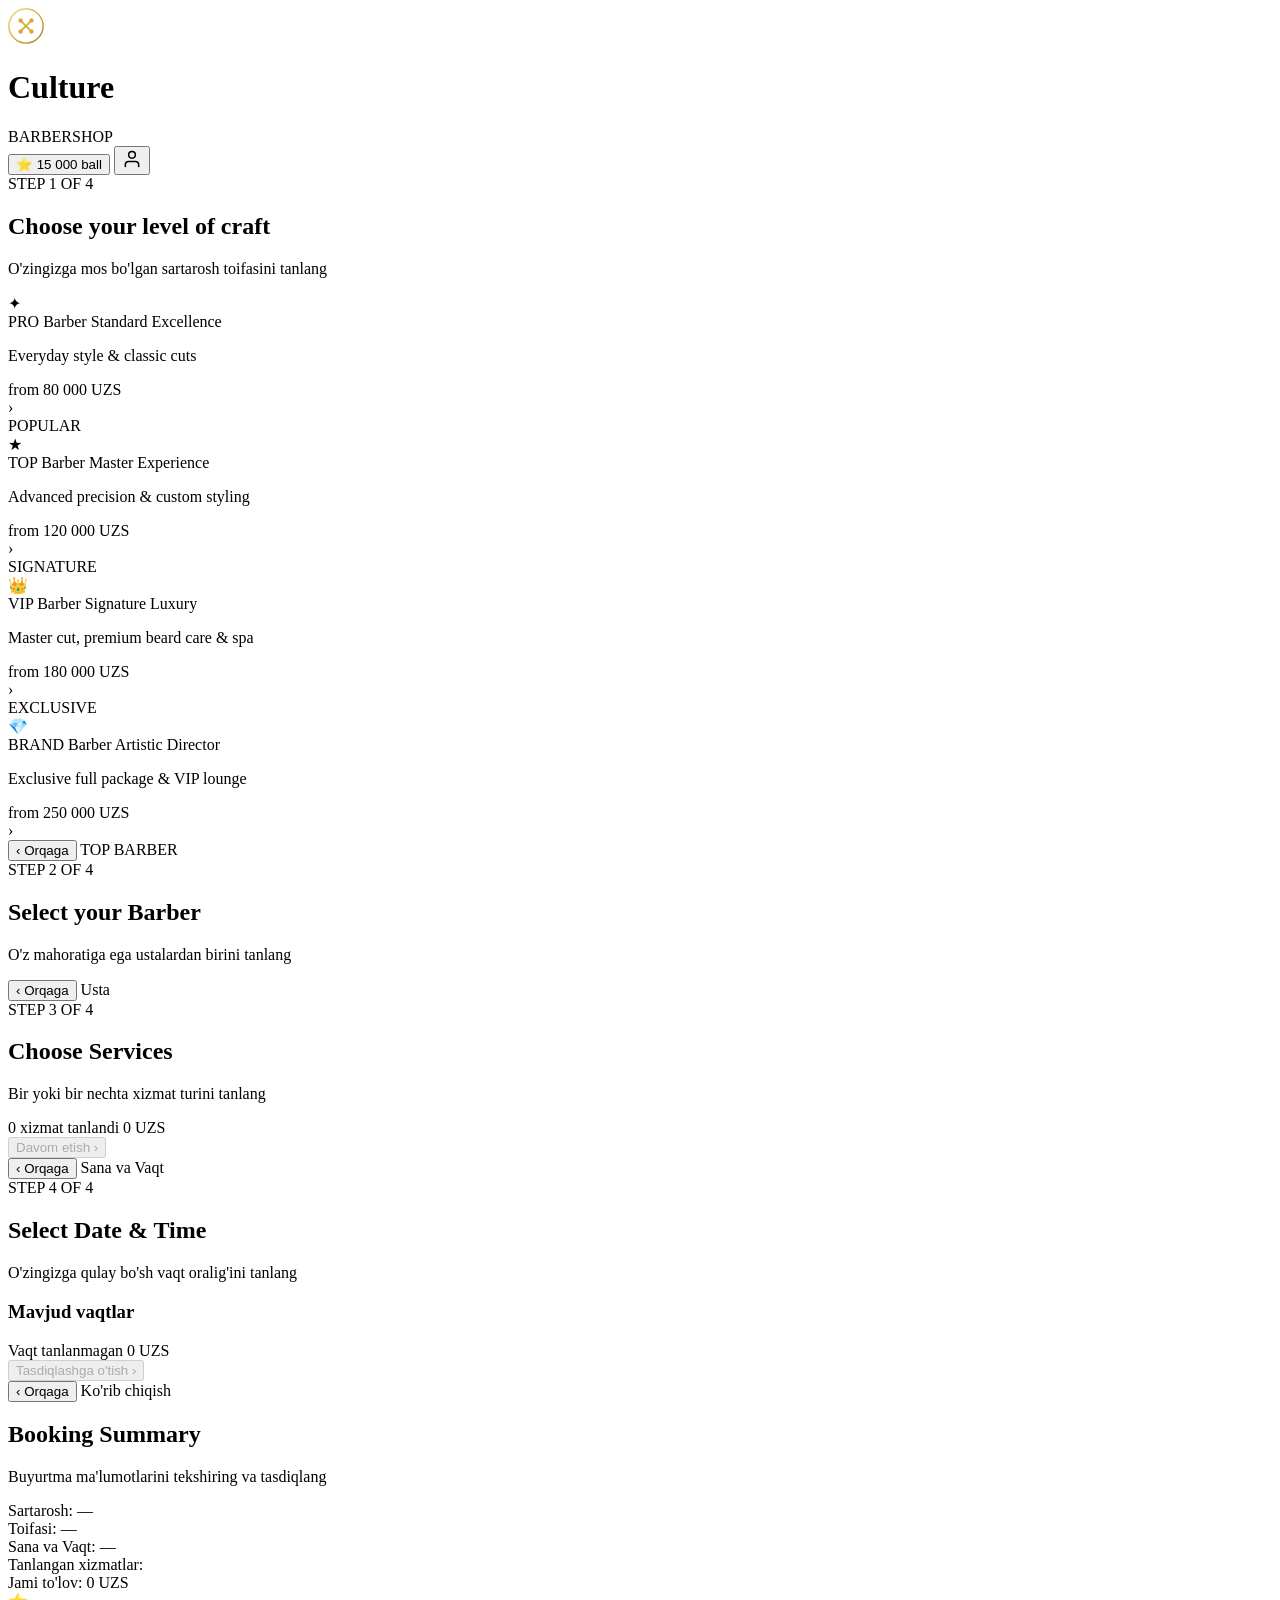
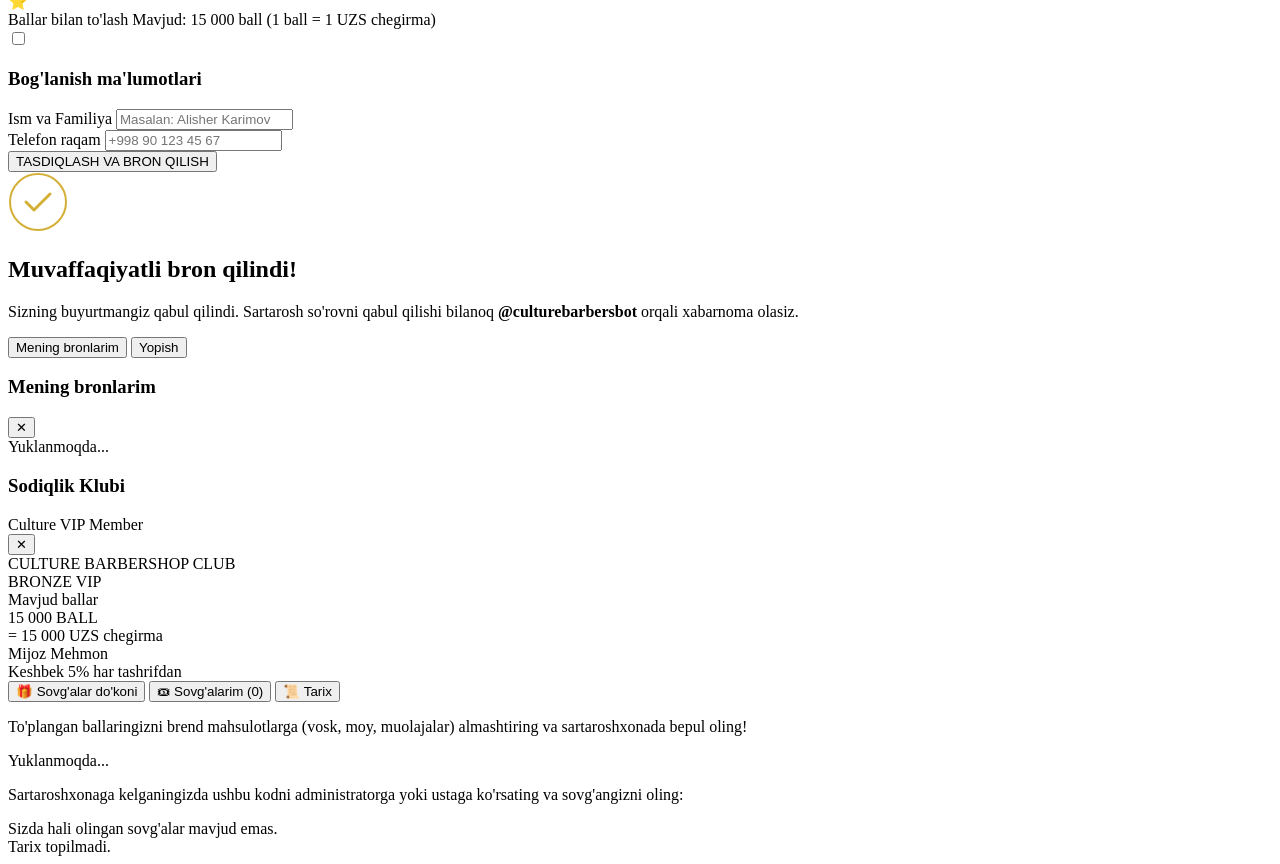
==== web/index.html @ 56d20198 "Add Loyalty Program (Culture VIP Club): points on visits, gift shop (wax, oil, spa), and points disc" ====
<!DOCTYPE html>
<html lang="uz">
<head>
  <meta charset="UTF-8">
  <meta name="viewport" content="width=device-width, initial-scale=1.0, maximum-scale=1.0, user-scalable=no">
  <title>Culture Barbershop | Luxury Booking</title>
  
  <!-- Telegram Web App SDK -->
  <script src="https://telegram.org/js/telegram-web-app.js"></script>

  <!-- Google Fonts: Playfair Display (Luxury Serif) & Plus Jakarta Sans (Modern UI) -->
  <link rel="preconnect" href="https://fonts.googleapis.com">
  <link rel="preconnect" href="https://fonts.gstatic.com" crossorigin>
  <link href="https://fonts.googleapis.com/css2?family=Playfair+Display:ital,wght@0,500;0,600;0,700;1,600&family=Plus+Jakarta+Sans:wght@400;500;600;700&display=swap" rel="stylesheet">
  
  <!-- Custom Stylesheet -->
  <link rel="stylesheet" href="/static/css/style.css">
</head>
<body>
  <div id="app" class="app-container">
    
    <!-- TOP BRAND HEADER -->
    <header class="app-header">
      <div class="brand-container" id="brandHomeBtn">
        <div class="brand-logo">
          <!-- Barber Emblem Icon -->
          <svg viewBox="0 0 40 40" width="36" height="36" fill="none" xmlns="http://www.w3.org/2000/svg">
            <circle cx="20" cy="20" r="19" stroke="url(#goldGradient)" stroke-width="1.5"/>
            <path d="M14 26L26 14M14 14L26 26" stroke="#D4AF37" stroke-width="2" stroke-linecap="round"/>
            <circle cx="14" cy="14" r="2.5" fill="#D4AF37"/>
            <circle cx="26" cy="14" r="2.5" fill="#D4AF37"/>
            <circle cx="14" cy="26" r="2.5" fill="#D4AF37"/>
            <circle cx="26" cy="26" r="2.5" fill="#D4AF37"/>
            <defs>
              <linearGradient id="goldGradient" x1="0" y1="0" x2="40" y2="40" gradientUnits="userSpaceOnUse">
                <stop stop-color="#F3D279"/>
                <stop offset="0.5" stop-color="#D4AF37"/>
                <stop offset="1" stop-color="#9C7721"/>
              </linearGradient>
            </defs>
          </svg>
        </div>
        <div class="brand-text">
          <h1 class="brand-name">Culture</h1>
          <span class="brand-tagline">BARBERSHOP</span>
        </div>
      </div>

      <!-- Header Actions: Loyalty points & Profile -->
      <div class="header-actions">
        <button class="loyalty-pill-btn" id="openLoyaltyBtn" title="Sodiqlik klubi & Sovg'alar">
          <span class="loyalty-pill-icon">⭐</span>
          <span class="loyalty-pill-points" id="headerPointsVal">15 000</span>
          <span class="loyalty-pill-unit">ball</span>
        </button>
        <button class="profile-btn" id="openBookingsBtn" title="Mening bronlarim">
          <svg viewBox="0 0 24 24" width="20" height="20" fill="none" stroke="currentColor" stroke-width="1.8" stroke-linecap="round" stroke-linejoin="round">
            <path d="M20 21v-2a4 4 0 0 0-4-4H8a4 4 0 0 0-4 4v2"></path>
            <circle cx="12" cy="7" r="4"></circle>
          </svg>
          <span class="badge-dot" id="bookingsDot" style="display: none;"></span>
        </button>
      </div>
    </header>

    <!-- MAIN CONTENT VIEW -->
    <main class="app-main">
      
      <!-- ================= STEP 1: CHOOSE YOUR LEVEL OF CRAFT ================= -->
      <section id="stepCategories" class="view-step active">
        <div class="step-header">
          <span class="step-eyebrow">STEP 1 OF 4</span>
          <h2 class="step-title">Choose your level of craft</h2>
          <p class="step-desc">O'zingizga mos bo'lgan sartarosh toifasini tanlang</p>
        </div>

        <div class="tier-list" id="tierListContainer">
          <!-- Dynamically populated or fallback rendered -->
          <div class="tier-card" data-category="PRO">
            <div class="tier-icon"><span>✦</span></div>
            <div class="tier-info">
              <div class="tier-top">
                <span class="tier-name">PRO Barber</span>
                <span class="tier-subtag">Standard Excellence</span>
              </div>
              <p class="tier-desc">Everyday style & classic cuts</p>
              <div class="tier-bottom">
                <span class="tier-price">from 80 000 UZS</span>
              </div>
            </div>
            <div class="tier-arrow">›</div>
          </div>

          <div class="tier-card popular-card" data-category="TOP">
            <div class="tier-badge">POPULAR</div>
            <div class="tier-icon"><span>★</span></div>
            <div class="tier-info">
              <div class="tier-top">
                <span class="tier-name">TOP Barber</span>
                <span class="tier-subtag">Master Experience</span>
              </div>
              <p class="tier-desc">Advanced precision & custom styling</p>
              <div class="tier-bottom">
                <span class="tier-price">from 120 000 UZS</span>
              </div>
            </div>
            <div class="tier-arrow">›</div>
          </div>

          <div class="tier-card" data-category="VIP">
            <div class="tier-badge signature-badge">SIGNATURE</div>
            <div class="tier-icon"><span>👑</span></div>
            <div class="tier-info">
              <div class="tier-top">
                <span class="tier-name">VIP Barber</span>
                <span class="tier-subtag">Signature Luxury</span>
              </div>
              <p class="tier-desc">Master cut, premium beard care & spa</p>
              <div class="tier-bottom">
                <span class="tier-price">from 180 000 UZS</span>
              </div>
            </div>
            <div class="tier-arrow">›</div>
          </div>

          <div class="tier-card" data-category="BRAND">
            <div class="tier-badge exclusive-badge">EXCLUSIVE</div>
            <div class="tier-icon"><span>💎</span></div>
            <div class="tier-info">
              <div class="tier-top">
                <span class="tier-name">BRAND Barber</span>
                <span class="tier-subtag">Artistic Director</span>
              </div>
              <p class="tier-desc">Exclusive full package & VIP lounge</p>
              <div class="tier-bottom">
                <span class="tier-price">from 250 000 UZS</span>
              </div>
            </div>
            <div class="tier-arrow">›</div>
          </div>
        </div>
      </section>

      <!-- ================= STEP 2: SELECT BARBER ================= -->
      <section id="stepBarbers" class="view-step">
        <div class="step-nav">
          <button class="back-link-btn" onclick="app.goToStep('stepCategories')">‹ Orqaga</button>
          <span class="step-pill" id="selectedTierPill">TOP BARBER</span>
        </div>
        <div class="step-header">
          <span class="step-eyebrow">STEP 2 OF 4</span>
          <h2 class="step-title">Select your Barber</h2>
          <p class="step-desc">O'z mahoratiga ega ustalardan birini tanlang</p>
        </div>

        <div class="barbers-grid" id="barbersListContainer">
          <!-- Dynamically populated via API -->
        </div>
      </section>

      <!-- ================= STEP 3: SELECT SERVICES ================= -->
      <section id="stepServices" class="view-step">
        <div class="step-nav">
          <button class="back-link-btn" onclick="app.goToStep('stepBarbers')">‹ Orqaga</button>
          <span class="step-pill" id="selectedBarberPill">Usta</span>
        </div>
        <div class="step-header">
          <span class="step-eyebrow">STEP 3 OF 4</span>
          <h2 class="step-title">Choose Services</h2>
          <p class="step-desc">Bir yoki bir nechta xizmat turini tanlang</p>
        </div>

        <div class="services-list" id="servicesListContainer">
          <!-- Dynamically populated via API -->
        </div>

        <!-- Sticky Footer for Step 3 -->
        <div class="sticky-action-bar">
          <div class="bar-summary">
            <span class="bar-count" id="servicesSelectedCount">0 xizmat tanlandi</span>
            <span class="bar-total" id="servicesSelectedTotal">0 UZS</span>
          </div>
          <button class="gold-cta-btn" id="toDateTimeBtn" disabled>Davom etish ›</button>
        </div>
      </section>

      <!-- ================= STEP 4: SELECT DATE & TIME ================= -->
      <section id="stepDateTime" class="view-step">
        <div class="step-nav">
          <button class="back-link-btn" onclick="app.goToStep('stepServices')">‹ Orqaga</button>
          <span class="step-pill">Sana va Vaqt</span>
        </div>
        <div class="step-header">
          <span class="step-eyebrow">STEP 4 OF 4</span>
          <h2 class="step-title">Select Date & Time</h2>
          <p class="step-desc">O'zingizga qulay bo'sh vaqt oralig'ini tanlang</p>
        </div>

        <!-- Date Carousel -->
        <div class="date-carousel-wrapper">
          <div class="date-carousel" id="dateCarousel">
            <!-- Dynamically populated 7-10 days -->
          </div>
        </div>

        <!-- Time Slots Grid -->
        <div class="slots-container">
          <h3 class="section-subtitle">Mavjud vaqtlar</h3>
          <div class="slots-grid" id="slotsGrid">
            <!-- Dynamically populated -->
          </div>
        </div>

        <!-- Sticky Footer for Step 4 -->
        <div class="sticky-action-bar">
          <div class="bar-summary">
            <span class="bar-count" id="dateTimeSelectedInfo">Vaqt tanlanmagan</span>
            <span class="bar-total" id="dateTimeTotal">0 UZS</span>
          </div>
          <button class="gold-cta-btn" id="toConfirmBtn" disabled>Tasdiqlashga o'tish ›</button>
        </div>
      </section>

      <!-- ================= STEP 5: REVIEW & CONTACT CONFIRMATION ================= -->
      <section id="stepConfirm" class="view-step">
        <div class="step-nav">
          <button class="back-link-btn" onclick="app.goToStep('stepDateTime')">‹ Orqaga</button>
          <span class="step-pill">Ko'rib chiqish</span>
        </div>
        <div class="step-header">
          <h2 class="step-title">Booking Summary</h2>
          <p class="step-desc">Buyurtma ma'lumotlarini tekshiring va tasdiqlang</p>
        </div>

        <!-- Summary Card -->
        <div class="summary-card">
          <div class="summary-row">
            <span class="summary-label">Sartarosh:</span>
            <span class="summary-value highlight-gold" id="sumBarberName">—</span>
          </div>
          <div class="summary-row">
            <span class="summary-label">Toifasi:</span>
            <span class="summary-value" id="sumBarberCategory">—</span>
          </div>
          <div class="summary-row">
            <span class="summary-label">Sana va Vaqt:</span>
            <span class="summary-value highlight-white" id="sumDateTime">—</span>
          </div>
          <div class="summary-divider"></div>
          <div class="summary-row">
            <span class="summary-label">Tanlangan xizmatlar:</span>
            <div class="summary-services-list" id="sumServicesList"></div>
          </div>
          <div class="summary-row discount-row" id="sumDiscountRow" style="display: none;">
            <span class="summary-label">⭐ Ballar chegirmasi:</span>
            <span class="summary-value discount-value" id="sumDiscountVal">-0 UZS</span>
          </div>
          <div class="summary-divider"></div>
          <div class="summary-row total-row">
            <span class="summary-label">Jami to'lov:</span>
            <span class="summary-total-price" id="sumTotalPrice">0 UZS</span>
          </div>
        </div>

        <!-- Loyalty Points Discount Toggle -->
        <div class="loyalty-discount-card" id="pointsDiscountBox">
          <div class="ld-card-left">
            <div class="ld-icon-wrap">⭐</div>
            <div class="ld-card-info">
              <span class="ld-title">Ballar bilan to'lash</span>
              <span class="ld-desc" id="pointsDiscountDesc">Mavjud: 15 000 ball (1 ball = 1 UZS chegirma)</span>
            </div>
          </div>
          <label class="gold-switch">
            <input type="checkbox" id="usePointsToggle">
            <span class="gold-slider"></span>
          </label>
        </div>

        <!-- Contact Inputs -->
        <div class="contact-box">
          <h3 class="section-subtitle">Bog'lanish ma'lumotlari</h3>
          <div class="input-group">
            <label for="clientNameInput">Ism va Familiya</label>
            <input type="text" id="clientNameInput" placeholder="Masalan: Alisher Karimov" required>
          </div>
          <div class="input-group">
            <label for="clientPhoneInput">Telefon raqam</label>
            <input type="tel" id="clientPhoneInput" placeholder="+998 90 123 45 67" required>
          </div>
        </div>

        <button class="gold-cta-btn large-cta" id="confirmBookingBtn">
          <span>TASDIQLASH VA BRON QILISH</span>
        </button>
      </section>

      <!-- ================= STEP 6: SUCCESS SCREEN ================= -->
      <section id="stepSuccess" class="view-step">
        <div class="success-card">
          <div class="success-icon-wrap">
            <svg viewBox="0 0 60 60" width="60" height="60" fill="none">
              <circle cx="30" cy="30" r="28" stroke="#D4AF37" stroke-width="2"/>
              <path d="M18 30L26 38L42 22" stroke="#D4AF37" stroke-width="3" stroke-linecap="round" stroke-linejoin="round"/>
            </svg>
          </div>
          <h2 class="success-title">Muvaffaqiyatli bron qilindi!</h2>
          <p class="success-desc">
            Sizning buyurtmangiz qabul qilindi. Sartarosh so'rovni qabul qilishi bilanoq <b>@culturebarbersbot</b> orqali xabarnoma olasiz.
          </p>

          <div class="booking-receipt" id="successReceipt">
            <!-- Details rendered here -->
          </div>

          <div class="success-actions">
            <button class="gold-cta-btn" id="successMyBookingsBtn">Mening bronlarim</button>
            <button class="ghost-btn" id="successCloseBtn">Yopish</button>
          </div>
        </div>
      </section>

    </main>

    <!-- ================= MY BOOKINGS MODAL / DRAWER ================= -->
    <div class="drawer-backdrop" id="bookingsDrawer">
      <div class="drawer-panel">
        <div class="drawer-header">
          <h3 class="drawer-title">Mening bronlarim</h3>
          <button class="drawer-close-btn" id="closeBookingsBtn">✕</button>
        </div>
        <div class="drawer-body" id="myBookingsList">
          <div class="drawer-empty">Yuklanmoqda...</div>
        </div>
      </div>
    </div>

    <!-- ================= LOYALTY CLUB MODAL / DRAWER ================= -->
    <div class="drawer-backdrop" id="loyaltyDrawer">
      <div class="drawer-panel loyalty-panel">
        <div class="drawer-header">
          <div class="drawer-title-wrap">
            <h3 class="drawer-title">Sodiqlik Klubi</h3>
            <span class="drawer-tagline">Culture VIP Member</span>
          </div>
          <button class="drawer-close-btn" id="closeLoyaltyBtn">✕</button>
        </div>

        <div class="loyalty-body">
          <!-- Luxury VIP Metal Card -->
          <div class="vip-metal-card" id="vipMetalCard">
            <div class="vip-card-glow"></div>
            <div class="vip-card-header">
              <div class="vip-card-brand">
                <span class="vip-brand-title">CULTURE</span>
                <span class="vip-brand-sub">BARBERSHOP CLUB</span>
              </div>
              <div class="vip-tier-badge" id="vipTierBadge">BRONZE VIP</div>
            </div>
            <div class="vip-card-middle">
              <span class="vip-balance-label">Mavjud ballar</span>
              <div class="vip-balance-val">
                <span class="vip-balance-num" id="vipBalanceNum">15 000</span>
                <span class="vip-balance-unit">BALL</span>
              </div>
              <span class="vip-balance-eq" id="vipBalanceEq">= 15 000 UZS chegirma</span>
            </div>
            <div class="vip-card-footer">
              <div class="vip-holder-info">
                <span class="vip-holder-label">Mijoz</span>
                <span class="vip-holder-name" id="vipHolderName">Mehmon</span>
              </div>
              <div class="vip-perk-info">
                <span class="vip-perk-label">Keshbek</span>
                <span class="vip-perk-val" id="vipCashbackRate">5% har tashrifdan</span>
              </div>
            </div>
          </div>

          <!-- Loyalty Tabs -->
          <div class="loyalty-tabs">
            <button class="loyalty-tab active" data-tab="shop" id="tabBtnShop">🎁 Sovg'alar do'koni</button>
            <button class="loyalty-tab" data-tab="my-gifts" id="tabBtnMyGifts">🎟 Sovg'alarim (<span id="myGiftsCount">0</span>)</button>
            <button class="loyalty-tab" data-tab="history" id="tabBtnHistory">📜 Tarix</button>
          </div>

          <!-- Tab 1: Shop -->
          <div class="loyalty-tab-content active" id="tabContentShop">
            <p class="tab-helper-text">To'plangan ballaringizni brend mahsulotlarga (vosk, moy, muolajalar) almashtiring va sartaroshxonada bepul oling!</p>
            <div class="rewards-grid" id="loyaltyRewardsList">
              <div class="drawer-empty">Yuklanmoqda...</div>
            </div>
          </div>

          <!-- Tab 2: My Gifts (Promokodlar) -->
          <div class="loyalty-tab-content" id="tabContentMyGifts">
            <p class="tab-helper-text">Sartaroshxonaga kelganingizda ushbu kodni administratorga yoki ustaga ko'rsating va sovg'angizni oling:</p>
            <div class="my-gifts-list" id="loyaltyMyGiftsList">
              <div class="drawer-empty">Sizda hali olingan sovg'alar mavjud emas.</div>
            </div>
          </div>

          <!-- Tab 3: History -->
          <div class="loyalty-tab-content" id="tabContentHistory">
            <div class="history-list" id="loyaltyHistoryList">
              <div class="drawer-empty">Tarix topilmadi.</div>
            </div>
          </div>
        </div>
      </div>
    </div>

    <!-- Notification Toast -->
    <div class="toast-message" id="toastMessage"></div>

  </div>

  <!-- Custom Application Script -->
  <script src="/static/js/app.js"></script>
</body>
</html>
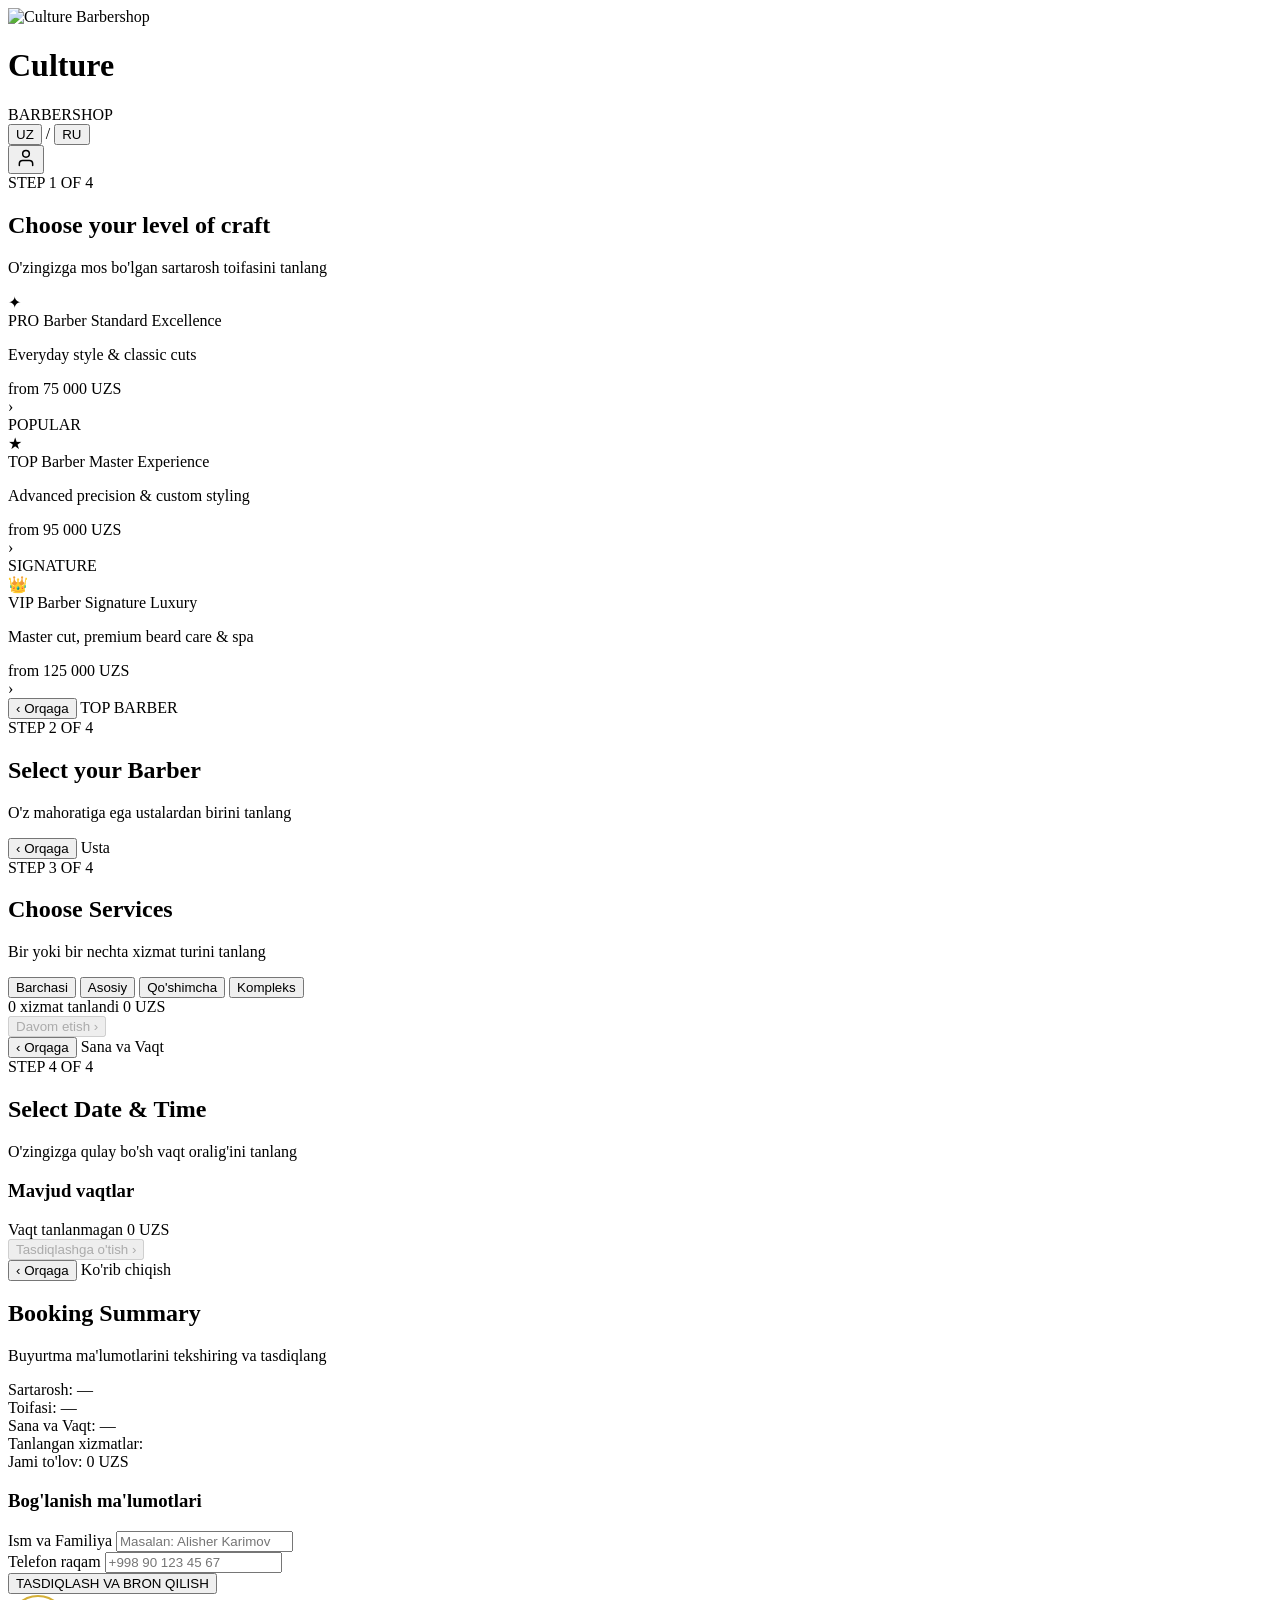
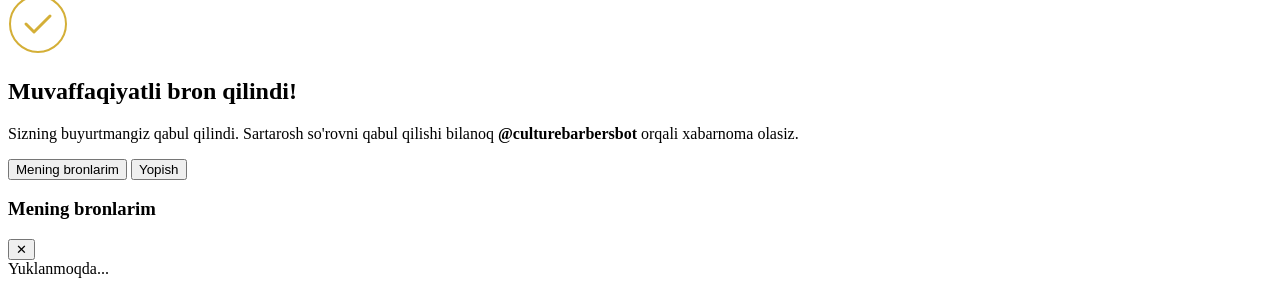
==== commit ad1b8edd: "Remove loyalty/points, add UZ/RU language switch, update 18 services with exact prices, remove BRAND" ====
--- a/web/index.html
+++ b/web/index.html
@@ -11,7 +11,7 @@
   <!-- Google Fonts: Playfair Display (Luxury Serif) & Plus Jakarta Sans (Modern UI) -->
   <link rel="preconnect" href="https://fonts.googleapis.com">
   <link rel="preconnect" href="https://fonts.gstatic.com" crossorigin>
-  <link href="https://fonts.googleapis.com/css2?family=Playfair+Display:ital,wght@0,500;0,600;0,700;1,600&family=Plus+Jakarta+Sans:wght@400;500;600;700&display=swap" rel="stylesheet">
+  <link href="https://fonts.googleapis.com/css2?family=Playfair+Display:ital,wght@0,500;0,600;0,700;1,600&family=Plus+Jakarta+Sans:wght@400;500;600;700;800&display=swap" rel="stylesheet">
   
   <!-- Custom Stylesheet -->
   <link rel="stylesheet" href="/static/css/style.css">
@@ -23,22 +23,8 @@
     <header class="app-header">
       <div class="brand-container" id="brandHomeBtn">
         <div class="brand-logo">
-          <!-- Barber Emblem Icon -->
-          <svg viewBox="0 0 40 40" width="36" height="36" fill="none" xmlns="http://www.w3.org/2000/svg">
-            <circle cx="20" cy="20" r="19" stroke="url(#goldGradient)" stroke-width="1.5"/>
-            <path d="M14 26L26 14M14 14L26 26" stroke="#D4AF37" stroke-width="2" stroke-linecap="round"/>
-            <circle cx="14" cy="14" r="2.5" fill="#D4AF37"/>
-            <circle cx="26" cy="14" r="2.5" fill="#D4AF37"/>
-            <circle cx="14" cy="26" r="2.5" fill="#D4AF37"/>
-            <circle cx="26" cy="26" r="2.5" fill="#D4AF37"/>
-            <defs>
-              <linearGradient id="goldGradient" x1="0" y1="0" x2="40" y2="40" gradientUnits="userSpaceOnUse">
-                <stop stop-color="#F3D279"/>
-                <stop offset="0.5" stop-color="#D4AF37"/>
-                <stop offset="1" stop-color="#9C7721"/>
-              </linearGradient>
-            </defs>
-          </svg>
+          <!-- Official Culture Barbershop Monogram Logo -->
+          <img src="/static/images/logo.jpg" alt="Culture Barbershop" class="brand-logo-img">
         </div>
         <div class="brand-text">
           <h1 class="brand-name">Culture</h1>
@@ -46,13 +32,15 @@
         </div>
       </div>
 
-      <!-- Header Actions: Loyalty points & Profile -->
       <div class="header-actions">
-        <button class="loyalty-pill-btn" id="openLoyaltyBtn" title="Sodiqlik klubi & Sovg'alar">
-          <span class="loyalty-pill-icon">⭐</span>
-          <span class="loyalty-pill-points" id="headerPointsVal">15 000</span>
-          <span class="loyalty-pill-unit">ball</span>
-        </button>
+        <!-- Language Switcher: UZ / RU -->
+        <div class="lang-switch-wrap">
+          <button class="lang-btn active" data-lang="uz" id="langBtnUz">UZ</button>
+          <span class="lang-divider">/</span>
+          <button class="lang-btn" data-lang="ru" id="langBtnRu">RU</button>
+        </div>
+
+        <!-- Profile / My Bookings Icon -->
         <button class="profile-btn" id="openBookingsBtn" title="Mening bronlarim">
           <svg viewBox="0 0 24 24" width="20" height="20" fill="none" stroke="currentColor" stroke-width="1.8" stroke-linecap="round" stroke-linejoin="round">
             <path d="M20 21v-2a4 4 0 0 0-4-4H8a4 4 0 0 0-4 4v2"></path>
@@ -69,71 +57,57 @@
       <!-- ================= STEP 1: CHOOSE YOUR LEVEL OF CRAFT ================= -->
       <section id="stepCategories" class="view-step active">
         <div class="step-header">
-          <span class="step-eyebrow">STEP 1 OF 4</span>
-          <h2 class="step-title">Choose your level of craft</h2>
-          <p class="step-desc">O'zingizga mos bo'lgan sartarosh toifasini tanlang</p>
+          <span class="step-eyebrow" data-i18n="step1_eyebrow">STEP 1 OF 4</span>
+          <h2 class="step-title" data-i18n="step1_title">Choose your level of craft</h2>
+          <p class="step-desc" data-i18n="step1_desc">O'zingizga mos bo'lgan sartarosh toifasini tanlang</p>
         </div>
 
         <div class="tier-list" id="tierListContainer">
-          <!-- Dynamically populated or fallback rendered -->
+          <!-- PRO Barber Card -->
           <div class="tier-card" data-category="PRO">
             <div class="tier-icon"><span>✦</span></div>
             <div class="tier-info">
               <div class="tier-top">
                 <span class="tier-name">PRO Barber</span>
-                <span class="tier-subtag">Standard Excellence</span>
-              </div>
-              <p class="tier-desc">Everyday style & classic cuts</p>
+                <span class="tier-subtag" data-i18n="tier_pro_sub">Standard Excellence</span>
+              </div>
+              <p class="tier-desc" data-i18n="tier_pro_desc">Everyday style & classic cuts</p>
               <div class="tier-bottom">
-                <span class="tier-price">from 80 000 UZS</span>
+                <span class="tier-price" data-i18n="tier_pro_price">from 75 000 UZS</span>
               </div>
             </div>
             <div class="tier-arrow">›</div>
           </div>
 
+          <!-- TOP Barber Card (POPULAR) -->
           <div class="tier-card popular-card" data-category="TOP">
-            <div class="tier-badge">POPULAR</div>
+            <div class="tier-badge" data-i18n="badge_popular">POPULAR</div>
             <div class="tier-icon"><span>★</span></div>
             <div class="tier-info">
               <div class="tier-top">
                 <span class="tier-name">TOP Barber</span>
-                <span class="tier-subtag">Master Experience</span>
-              </div>
-              <p class="tier-desc">Advanced precision & custom styling</p>
+                <span class="tier-subtag" data-i18n="tier_top_sub">Master Experience</span>
+              </div>
+              <p class="tier-desc" data-i18n="tier_top_desc">Advanced precision & custom styling</p>
               <div class="tier-bottom">
-                <span class="tier-price">from 120 000 UZS</span>
+                <span class="tier-price" data-i18n="tier_top_price">from 95 000 UZS</span>
               </div>
             </div>
             <div class="tier-arrow">›</div>
           </div>
 
+          <!-- VIP Barber Card (SIGNATURE) -->
           <div class="tier-card" data-category="VIP">
-            <div class="tier-badge signature-badge">SIGNATURE</div>
+            <div class="tier-badge signature-badge" data-i18n="badge_signature">SIGNATURE</div>
             <div class="tier-icon"><span>👑</span></div>
             <div class="tier-info">
               <div class="tier-top">
                 <span class="tier-name">VIP Barber</span>
-                <span class="tier-subtag">Signature Luxury</span>
-              </div>
-              <p class="tier-desc">Master cut, premium beard care & spa</p>
+                <span class="tier-subtag" data-i18n="tier_vip_sub">Signature Luxury</span>
+              </div>
+              <p class="tier-desc" data-i18n="tier_vip_desc">Master cut, premium beard care & spa</p>
               <div class="tier-bottom">
-                <span class="tier-price">from 180 000 UZS</span>
-              </div>
-            </div>
-            <div class="tier-arrow">›</div>
-          </div>
-
-          <div class="tier-card" data-category="BRAND">
-            <div class="tier-badge exclusive-badge">EXCLUSIVE</div>
-            <div class="tier-icon"><span>💎</span></div>
-            <div class="tier-info">
-              <div class="tier-top">
-                <span class="tier-name">BRAND Barber</span>
-                <span class="tier-subtag">Artistic Director</span>
-              </div>
-              <p class="tier-desc">Exclusive full package & VIP lounge</p>
-              <div class="tier-bottom">
-                <span class="tier-price">from 250 000 UZS</span>
+                <span class="tier-price" data-i18n="tier_vip_price">from 125 000 UZS</span>
               </div>
             </div>
             <div class="tier-arrow">›</div>
@@ -144,13 +118,13 @@
       <!-- ================= STEP 2: SELECT BARBER ================= -->
       <section id="stepBarbers" class="view-step">
         <div class="step-nav">
-          <button class="back-link-btn" onclick="app.goToStep('stepCategories')">‹ Orqaga</button>
+          <button class="back-link-btn" onclick="app.goToStep('stepCategories')">‹ <span data-i18n="btn_back">Orqaga</span></button>
           <span class="step-pill" id="selectedTierPill">TOP BARBER</span>
         </div>
         <div class="step-header">
-          <span class="step-eyebrow">STEP 2 OF 4</span>
-          <h2 class="step-title">Select your Barber</h2>
-          <p class="step-desc">O'z mahoratiga ega ustalardan birini tanlang</p>
+          <span class="step-eyebrow" data-i18n="step2_eyebrow">STEP 2 OF 4</span>
+          <h2 class="step-title" data-i18n="step2_title">Select your Barber</h2>
+          <p class="step-desc" data-i18n="step2_desc">O'z mahoratiga ega ustalardan birini tanlang</p>
         </div>
 
         <div class="barbers-grid" id="barbersListContainer">
@@ -161,13 +135,29 @@
       <!-- ================= STEP 3: SELECT SERVICES ================= -->
       <section id="stepServices" class="view-step">
         <div class="step-nav">
-          <button class="back-link-btn" onclick="app.goToStep('stepBarbers')">‹ Orqaga</button>
+          <button class="back-link-btn" onclick="app.goToStep('stepBarbers')">‹ <span data-i18n="btn_back">Orqaga</span></button>
           <span class="step-pill" id="selectedBarberPill">Usta</span>
         </div>
         <div class="step-header">
-          <span class="step-eyebrow">STEP 3 OF 4</span>
-          <h2 class="step-title">Choose Services</h2>
-          <p class="step-desc">Bir yoki bir nechta xizmat turini tanlang</p>
+          <span class="step-eyebrow" data-i18n="step3_eyebrow">STEP 3 OF 4</span>
+          <h2 class="step-title" data-i18n="step3_title">Choose Services</h2>
+          <p class="step-desc" data-i18n="step3_desc">Bir yoki bir nechta xizmat turini tanlang</p>
+        </div>
+
+        <!-- Service Category Filter Tabs (18 ta xizmatni toifalar bo'yicha saralash) -->
+        <div class="service-filter-bar">
+          <button class="filter-pill active" data-filter="all" id="filterAllBtn">
+            <span data-i18n="filter_all">Barchasi</span>
+          </button>
+          <button class="filter-pill" data-filter="main" id="filterMainBtn">
+            <span data-i18n="filter_main">Asosiy</span>
+          </button>
+          <button class="filter-pill" data-filter="extra" id="filterExtraBtn">
+            <span data-i18n="filter_extra">Qo'shimcha</span>
+          </button>
+          <button class="filter-pill" data-filter="complex" id="filterComplexBtn">
+            <span data-i18n="filter_complex">Kompleks</span>
+          </button>
         </div>
 
         <div class="services-list" id="servicesListContainer">
@@ -180,20 +170,22 @@
             <span class="bar-count" id="servicesSelectedCount">0 xizmat tanlandi</span>
             <span class="bar-total" id="servicesSelectedTotal">0 UZS</span>
           </div>
-          <button class="gold-cta-btn" id="toDateTimeBtn" disabled>Davom etish ›</button>
+          <button class="gold-cta-btn" id="toDateTimeBtn" disabled>
+            <span data-i18n="btn_continue">Davom etish</span> ›
+          </button>
         </div>
       </section>
 
       <!-- ================= STEP 4: SELECT DATE & TIME ================= -->
       <section id="stepDateTime" class="view-step">
         <div class="step-nav">
-          <button class="back-link-btn" onclick="app.goToStep('stepServices')">‹ Orqaga</button>
-          <span class="step-pill">Sana va Vaqt</span>
-        </div>
-        <div class="step-header">
-          <span class="step-eyebrow">STEP 4 OF 4</span>
-          <h2 class="step-title">Select Date & Time</h2>
-          <p class="step-desc">O'zingizga qulay bo'sh vaqt oralig'ini tanlang</p>
+          <button class="back-link-btn" onclick="app.goToStep('stepServices')">‹ <span data-i18n="btn_back">Orqaga</span></button>
+          <span class="step-pill" data-i18n="pill_datetime">Sana va Vaqt</span>
+        </div>
+        <div class="step-header">
+          <span class="step-eyebrow" data-i18n="step4_eyebrow">STEP 4 OF 4</span>
+          <h2 class="step-title" data-i18n="step4_title">Select Date & Time</h2>
+          <p class="step-desc" data-i18n="step4_desc">O'zingizga qulay bo'sh vaqt oralig'ini tanlang</p>
         </div>
 
         <!-- Date Carousel -->
@@ -205,7 +197,7 @@
 
         <!-- Time Slots Grid -->
         <div class="slots-container">
-          <h3 class="section-subtitle">Mavjud vaqtlar</h3>
+          <h3 class="section-subtitle" data-i18n="available_slots">Mavjud vaqtlar</h3>
           <div class="slots-grid" id="slotsGrid">
             <!-- Dynamically populated -->
           </div>
@@ -217,81 +209,64 @@
             <span class="bar-count" id="dateTimeSelectedInfo">Vaqt tanlanmagan</span>
             <span class="bar-total" id="dateTimeTotal">0 UZS</span>
           </div>
-          <button class="gold-cta-btn" id="toConfirmBtn" disabled>Tasdiqlashga o'tish ›</button>
+          <button class="gold-cta-btn" id="toConfirmBtn" disabled>
+            <span data-i18n="btn_to_confirm">Tasdiqlashga o'tish</span> ›
+          </button>
         </div>
       </section>
 
       <!-- ================= STEP 5: REVIEW & CONTACT CONFIRMATION ================= -->
       <section id="stepConfirm" class="view-step">
         <div class="step-nav">
-          <button class="back-link-btn" onclick="app.goToStep('stepDateTime')">‹ Orqaga</button>
-          <span class="step-pill">Ko'rib chiqish</span>
-        </div>
-        <div class="step-header">
-          <h2 class="step-title">Booking Summary</h2>
-          <p class="step-desc">Buyurtma ma'lumotlarini tekshiring va tasdiqlang</p>
+          <button class="back-link-btn" onclick="app.goToStep('stepDateTime')">‹ <span data-i18n="btn_back">Orqaga</span></button>
+          <span class="step-pill" data-i18n="pill_review">Ko'rib chiqish</span>
+        </div>
+        <div class="step-header">
+          <h2 class="step-title" data-i18n="step5_title">Booking Summary</h2>
+          <p class="step-desc" data-i18n="step5_desc">Buyurtma ma'lumotlarini tekshiring va tasdiqlang</p>
         </div>
 
         <!-- Summary Card -->
         <div class="summary-card">
           <div class="summary-row">
-            <span class="summary-label">Sartarosh:</span>
+            <span class="summary-label" data-i18n="label_barber">Sartarosh:</span>
             <span class="summary-value highlight-gold" id="sumBarberName">—</span>
           </div>
           <div class="summary-row">
-            <span class="summary-label">Toifasi:</span>
+            <span class="summary-label" data-i18n="label_category">Toifasi:</span>
             <span class="summary-value" id="sumBarberCategory">—</span>
           </div>
           <div class="summary-row">
-            <span class="summary-label">Sana va Vaqt:</span>
+            <span class="summary-label" data-i18n="label_datetime">Sana va Vaqt:</span>
             <span class="summary-value highlight-white" id="sumDateTime">—</span>
           </div>
           <div class="summary-divider"></div>
           <div class="summary-row">
-            <span class="summary-label">Tanlangan xizmatlar:</span>
+            <span class="summary-label" data-i18n="label_services">Tanlangan xizmatlar:</span>
             <div class="summary-services-list" id="sumServicesList"></div>
-          </div>
-          <div class="summary-row discount-row" id="sumDiscountRow" style="display: none;">
-            <span class="summary-label">⭐ Ballar chegirmasi:</span>
-            <span class="summary-value discount-value" id="sumDiscountVal">-0 UZS</span>
           </div>
           <div class="summary-divider"></div>
           <div class="summary-row total-row">
-            <span class="summary-label">Jami to'lov:</span>
+            <span class="summary-label" data-i18n="label_total">Jami to'lov:</span>
             <span class="summary-total-price" id="sumTotalPrice">0 UZS</span>
           </div>
-        </div>
-
-        <!-- Loyalty Points Discount Toggle -->
-        <div class="loyalty-discount-card" id="pointsDiscountBox">
-          <div class="ld-card-left">
-            <div class="ld-icon-wrap">⭐</div>
-            <div class="ld-card-info">
-              <span class="ld-title">Ballar bilan to'lash</span>
-              <span class="ld-desc" id="pointsDiscountDesc">Mavjud: 15 000 ball (1 ball = 1 UZS chegirma)</span>
-            </div>
-          </div>
-          <label class="gold-switch">
-            <input type="checkbox" id="usePointsToggle">
-            <span class="gold-slider"></span>
-          </label>
         </div>
 
         <!-- Contact Inputs -->
         <div class="contact-box">
-          <h3 class="section-subtitle">Bog'lanish ma'lumotlari</h3>
+          <h3 class="section-subtitle" data-i18n="contact_info_title">Bog'lanish ma'lumotlari</h3>
           <div class="input-group">
-            <label for="clientNameInput">Ism va Familiya</label>
+            <label for="clientNameInput" data-i18n="input_name_label">Ism va Familiya</label>
             <input type="text" id="clientNameInput" placeholder="Masalan: Alisher Karimov" required>
           </div>
           <div class="input-group">
-            <label for="clientPhoneInput">Telefon raqam</label>
+            <label for="clientPhoneInput" data-i18n="input_phone_label">Telefon raqam</label>
             <input type="tel" id="clientPhoneInput" placeholder="+998 90 123 45 67" required>
           </div>
         </div>
 
         <button class="gold-cta-btn large-cta" id="confirmBookingBtn">
-          <span>TASDIQLASH VA BRON QILISH</span>
+          <span data-i18n="btn_submit_booking">TASDIQLASH VA BRON QILISH</span>
         </button>
       </section>
 
@@ -304,8 +279,8 @@
               <path d="M18 30L26 38L42 22" stroke="#D4AF37" stroke-width="3" stroke-linecap="round" stroke-linejoin="round"/>
             </svg>
           </div>
-          <h2 class="success-title">Muvaffaqiyatli bron qilindi!</h2>
-          <p class="success-desc">
+          <h2 class="success-title" data-i18n="success_title">Muvaffaqiyatli bron qilindi!</h2>
+          <p class="success-desc" data-i18n="success_desc">
             Sizning buyurtmangiz qabul qilindi. Sartarosh so'rovni qabul qilishi bilanoq <b>@culturebarbersbot</b> orqali xabarnoma olasiz.
           </p>
 
@@ -314,8 +289,12 @@
           </div>
 
           <div class="success-actions">
-            <button class="gold-cta-btn" id="successMyBookingsBtn">Mening bronlarim</button>
-            <button class="ghost-btn" id="successCloseBtn">Yopish</button>
+            <button class="gold-cta-btn" id="successMyBookingsBtn">
+              <span data-i18n="btn_my_bookings">Mening bronlarim</span>
+            </button>
+            <button class="ghost-btn" id="successCloseBtn">
+              <span data-i18n="btn_close">Yopish</span>
+            </button>
           </div>
         </div>
       </section>
@@ -326,86 +305,11 @@
     <div class="drawer-backdrop" id="bookingsDrawer">
       <div class="drawer-panel">
         <div class="drawer-header">
-          <h3 class="drawer-title">Mening bronlarim</h3>
+          <h3 class="drawer-title" data-i18n="my_bookings_title">Mening bronlarim</h3>
           <button class="drawer-close-btn" id="closeBookingsBtn">✕</button>
         </div>
         <div class="drawer-body" id="myBookingsList">
-          <div class="drawer-empty">Yuklanmoqda...</div>
-        </div>
-      </div>
-    </div>
-
-    <!-- ================= LOYALTY CLUB MODAL / DRAWER ================= -->
-    <div class="drawer-backdrop" id="loyaltyDrawer">
-      <div class="drawer-panel loyalty-panel">
-        <div class="drawer-header">
-          <div class="drawer-title-wrap">
-            <h3 class="drawer-title">Sodiqlik Klubi</h3>
-            <span class="drawer-tagline">Culture VIP Member</span>
-          </div>
-          <button class="drawer-close-btn" id="closeLoyaltyBtn">✕</button>
-        </div>
-
-        <div class="loyalty-body">
-          <!-- Luxury VIP Metal Card -->
-          <div class="vip-metal-card" id="vipMetalCard">
-            <div class="vip-card-glow"></div>
-            <div class="vip-card-header">
-              <div class="vip-card-brand">
-                <span class="vip-brand-title">CULTURE</span>
-                <span class="vip-brand-sub">BARBERSHOP CLUB</span>
-              </div>
-              <div class="vip-tier-badge" id="vipTierBadge">BRONZE VIP</div>
-            </div>
-            <div class="vip-card-middle">
-              <span class="vip-balance-label">Mavjud ballar</span>
-              <div class="vip-balance-val">
-                <span class="vip-balance-num" id="vipBalanceNum">15 000</span>
-                <span class="vip-balance-unit">BALL</span>
-              </div>
-              <span class="vip-balance-eq" id="vipBalanceEq">= 15 000 UZS chegirma</span>
-            </div>
-            <div class="vip-card-footer">
-              <div class="vip-holder-info">
-                <span class="vip-holder-label">Mijoz</span>
-                <span class="vip-holder-name" id="vipHolderName">Mehmon</span>
-              </div>
-              <div class="vip-perk-info">
-                <span class="vip-perk-label">Keshbek</span>
-                <span class="vip-perk-val" id="vipCashbackRate">5% har tashrifdan</span>
-              </div>
-            </div>
-          </div>
-
-          <!-- Loyalty Tabs -->
-          <div class="loyalty-tabs">
-            <button class="loyalty-tab active" data-tab="shop" id="tabBtnShop">🎁 Sovg'alar do'koni</button>
-            <button class="loyalty-tab" data-tab="my-gifts" id="tabBtnMyGifts">🎟 Sovg'alarim (<span id="myGiftsCount">0</span>)</button>
-            <button class="loyalty-tab" data-tab="history" id="tabBtnHistory">📜 Tarix</button>
-          </div>
-
-          <!-- Tab 1: Shop -->
-          <div class="loyalty-tab-content active" id="tabContentShop">
-            <p class="tab-helper-text">To'plangan ballaringizni brend mahsulotlarga (vosk, moy, muolajalar) almashtiring va sartaroshxonada bepul oling!</p>
-            <div class="rewards-grid" id="loyaltyRewardsList">
-              <div class="drawer-empty">Yuklanmoqda...</div>
-            </div>
-          </div>
-
-          <!-- Tab 2: My Gifts (Promokodlar) -->
-          <div class="loyalty-tab-content" id="tabContentMyGifts">
-            <p class="tab-helper-text">Sartaroshxonaga kelganingizda ushbu kodni administratorga yoki ustaga ko'rsating va sovg'angizni oling:</p>
-            <div class="my-gifts-list" id="loyaltyMyGiftsList">
-              <div class="drawer-empty">Sizda hali olingan sovg'alar mavjud emas.</div>
-            </div>
-          </div>
-
-          <!-- Tab 3: History -->
-          <div class="loyalty-tab-content" id="tabContentHistory">
-            <div class="history-list" id="loyaltyHistoryList">
-              <div class="drawer-empty">Tarix topilmadi.</div>
-            </div>
-          </div>
+          <div class="drawer-empty" data-i18n="loading">Yuklanmoqda...</div>
         </div>
       </div>
     </div>
@@ -418,4 +322,4 @@
   <!-- Custom Application Script -->
   <script src="/static/js/app.js"></script>
 </body>
-</html>
+</html>
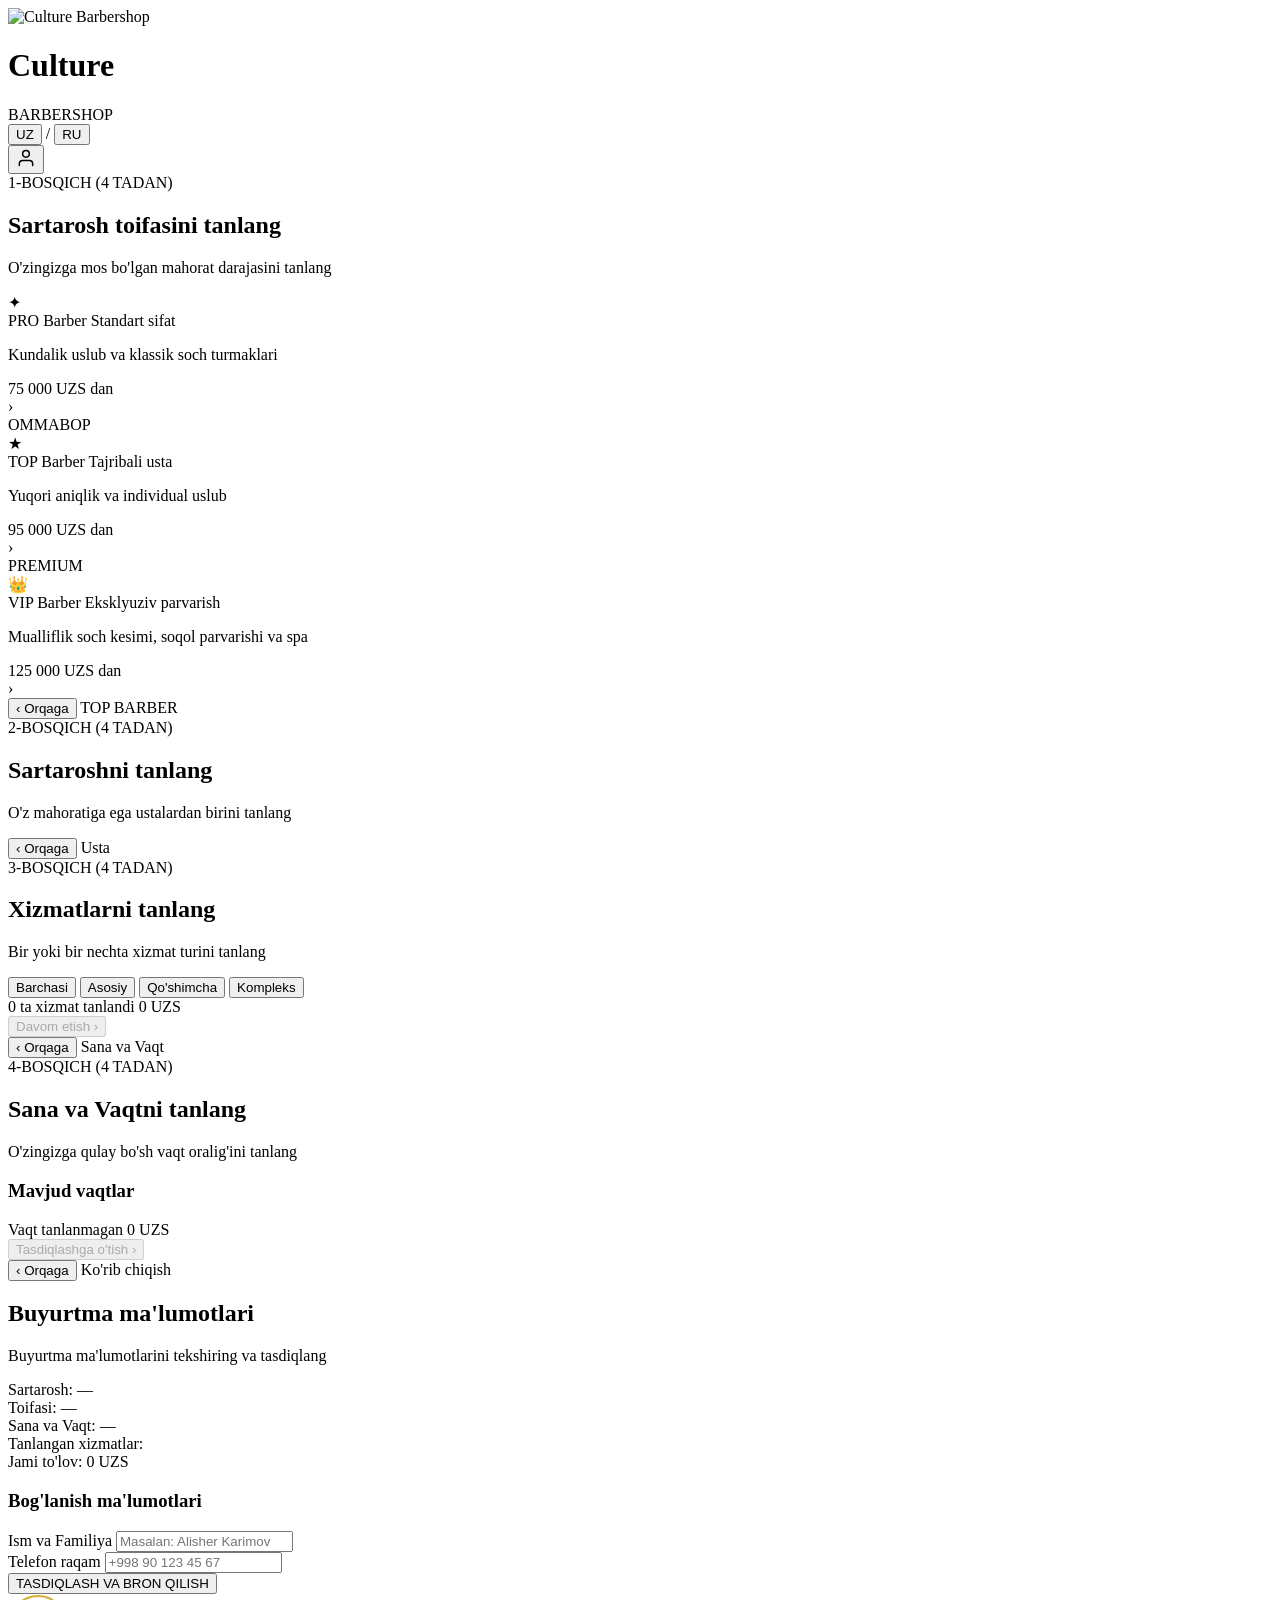
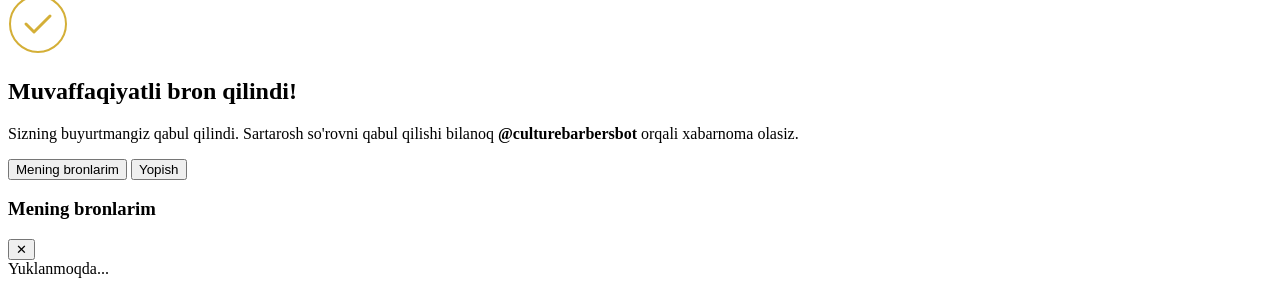
==== commit 8cd7d5f1: "Fix language switch handler and make entire Web App UI fully bilingual in UZ and RU" ====
--- a/web/index.html
+++ b/web/index.html
@@ -13,8 +13,8 @@
   <link rel="preconnect" href="https://fonts.gstatic.com" crossorigin>
   <link href="https://fonts.googleapis.com/css2?family=Playfair+Display:ital,wght@0,500;0,600;0,700;1,600&family=Plus+Jakarta+Sans:wght@400;500;600;700;800&display=swap" rel="stylesheet">
   
-  <!-- Custom Stylesheet -->
-  <link rel="stylesheet" href="/static/css/style.css">
+  <!-- Custom Stylesheet with cache-busting -->
+  <link rel="stylesheet" href="/static/css/style.css?v=2.2">
 </head>
 <body>
   <div id="app" class="app-container">
@@ -35,13 +35,13 @@
       <div class="header-actions">
         <!-- Language Switcher: UZ / RU -->
         <div class="lang-switch-wrap">
-          <button class="lang-btn active" data-lang="uz" id="langBtnUz">UZ</button>
+          <button class="lang-btn active" data-lang="uz" id="langBtnUz" type="button">UZ</button>
           <span class="lang-divider">/</span>
-          <button class="lang-btn" data-lang="ru" id="langBtnRu">RU</button>
+          <button class="lang-btn" data-lang="ru" id="langBtnRu" type="button">RU</button>
         </div>
 
         <!-- Profile / My Bookings Icon -->
-        <button class="profile-btn" id="openBookingsBtn" title="Mening bronlarim">
+        <button class="profile-btn" id="openBookingsBtn" title="Mening bronlarim" data-i18n-title="profile_title" type="button">
           <svg viewBox="0 0 24 24" width="20" height="20" fill="none" stroke="currentColor" stroke-width="1.8" stroke-linecap="round" stroke-linejoin="round">
             <path d="M20 21v-2a4 4 0 0 0-4-4H8a4 4 0 0 0-4 4v2"></path>
             <circle cx="12" cy="7" r="4"></circle>
@@ -57,9 +57,9 @@
       <!-- ================= STEP 1: CHOOSE YOUR LEVEL OF CRAFT ================= -->
       <section id="stepCategories" class="view-step active">
         <div class="step-header">
-          <span class="step-eyebrow" data-i18n="step1_eyebrow">STEP 1 OF 4</span>
-          <h2 class="step-title" data-i18n="step1_title">Choose your level of craft</h2>
-          <p class="step-desc" data-i18n="step1_desc">O'zingizga mos bo'lgan sartarosh toifasini tanlang</p>
+          <span class="step-eyebrow" data-i18n="step1_eyebrow">1-BOSQICH (4 TADAN)</span>
+          <h2 class="step-title" data-i18n="step1_title">Sartarosh toifasini tanlang</h2>
+          <p class="step-desc" data-i18n="step1_desc">O'zingizga mos bo'lgan mahorat darajasini tanlang</p>
         </div>
 
         <div class="tier-list" id="tierListContainer">
@@ -68,12 +68,12 @@
             <div class="tier-icon"><span>✦</span></div>
             <div class="tier-info">
               <div class="tier-top">
-                <span class="tier-name">PRO Barber</span>
-                <span class="tier-subtag" data-i18n="tier_pro_sub">Standard Excellence</span>
-              </div>
-              <p class="tier-desc" data-i18n="tier_pro_desc">Everyday style & classic cuts</p>
+                <span class="tier-name" data-i18n="tier_pro_name">PRO Barber</span>
+                <span class="tier-subtag" data-i18n="tier_pro_sub">Standart sifat</span>
+              </div>
+              <p class="tier-desc" data-i18n="tier_pro_desc">Kundalik uslub va klassik soch turmaklari</p>
               <div class="tier-bottom">
-                <span class="tier-price" data-i18n="tier_pro_price">from 75 000 UZS</span>
+                <span class="tier-price" data-i18n="tier_pro_price">75 000 UZS dan</span>
               </div>
             </div>
             <div class="tier-arrow">›</div>
@@ -81,16 +81,16 @@
 
           <!-- TOP Barber Card (POPULAR) -->
           <div class="tier-card popular-card" data-category="TOP">
-            <div class="tier-badge" data-i18n="badge_popular">POPULAR</div>
+            <div class="tier-badge" data-i18n="badge_popular">OMMABOP</div>
             <div class="tier-icon"><span>★</span></div>
             <div class="tier-info">
               <div class="tier-top">
-                <span class="tier-name">TOP Barber</span>
-                <span class="tier-subtag" data-i18n="tier_top_sub">Master Experience</span>
-              </div>
-              <p class="tier-desc" data-i18n="tier_top_desc">Advanced precision & custom styling</p>
+                <span class="tier-name" data-i18n="tier_top_name">TOP Barber</span>
+                <span class="tier-subtag" data-i18n="tier_top_sub">Tajribali usta</span>
+              </div>
+              <p class="tier-desc" data-i18n="tier_top_desc">Yuqori aniqlik va individual uslub</p>
               <div class="tier-bottom">
-                <span class="tier-price" data-i18n="tier_top_price">from 95 000 UZS</span>
+                <span class="tier-price" data-i18n="tier_top_price">95 000 UZS dan</span>
               </div>
             </div>
             <div class="tier-arrow">›</div>
@@ -98,16 +98,16 @@
 
           <!-- VIP Barber Card (SIGNATURE) -->
           <div class="tier-card" data-category="VIP">
-            <div class="tier-badge signature-badge" data-i18n="badge_signature">SIGNATURE</div>
+            <div class="tier-badge signature-badge" data-i18n="badge_signature">PREMIUM</div>
             <div class="tier-icon"><span>👑</span></div>
             <div class="tier-info">
               <div class="tier-top">
-                <span class="tier-name">VIP Barber</span>
-                <span class="tier-subtag" data-i18n="tier_vip_sub">Signature Luxury</span>
-              </div>
-              <p class="tier-desc" data-i18n="tier_vip_desc">Master cut, premium beard care & spa</p>
+                <span class="tier-name" data-i18n="tier_vip_name">VIP Barber</span>
+                <span class="tier-subtag" data-i18n="tier_vip_sub">Eksklyuziv parvarish</span>
+              </div>
+              <p class="tier-desc" data-i18n="tier_vip_desc">Mualliflik soch kesimi, soqol parvarishi va spa</p>
               <div class="tier-bottom">
-                <span class="tier-price" data-i18n="tier_vip_price">from 125 000 UZS</span>
+                <span class="tier-price" data-i18n="tier_vip_price">125 000 UZS dan</span>
               </div>
             </div>
             <div class="tier-arrow">›</div>
@@ -118,12 +118,12 @@
       <!-- ================= STEP 2: SELECT BARBER ================= -->
       <section id="stepBarbers" class="view-step">
         <div class="step-nav">
-          <button class="back-link-btn" onclick="app.goToStep('stepCategories')">‹ <span data-i18n="btn_back">Orqaga</span></button>
+          <button class="back-link-btn" onclick="app.goToStep('stepCategories')" type="button">‹ <span data-i18n="btn_back">Orqaga</span></button>
           <span class="step-pill" id="selectedTierPill">TOP BARBER</span>
         </div>
         <div class="step-header">
-          <span class="step-eyebrow" data-i18n="step2_eyebrow">STEP 2 OF 4</span>
-          <h2 class="step-title" data-i18n="step2_title">Select your Barber</h2>
+          <span class="step-eyebrow" data-i18n="step2_eyebrow">2-BOSQICH (4 TADAN)</span>
+          <h2 class="step-title" data-i18n="step2_title">Sartaroshni tanlang</h2>
           <p class="step-desc" data-i18n="step2_desc">O'z mahoratiga ega ustalardan birini tanlang</p>
         </div>
 
@@ -135,27 +135,27 @@
       <!-- ================= STEP 3: SELECT SERVICES ================= -->
       <section id="stepServices" class="view-step">
         <div class="step-nav">
-          <button class="back-link-btn" onclick="app.goToStep('stepBarbers')">‹ <span data-i18n="btn_back">Orqaga</span></button>
+          <button class="back-link-btn" onclick="app.goToStep('stepBarbers')" type="button">‹ <span data-i18n="btn_back">Orqaga</span></button>
           <span class="step-pill" id="selectedBarberPill">Usta</span>
         </div>
         <div class="step-header">
-          <span class="step-eyebrow" data-i18n="step3_eyebrow">STEP 3 OF 4</span>
-          <h2 class="step-title" data-i18n="step3_title">Choose Services</h2>
+          <span class="step-eyebrow" data-i18n="step3_eyebrow">3-BOSQICH (4 TADAN)</span>
+          <h2 class="step-title" data-i18n="step3_title">Xizmatlarni tanlang</h2>
           <p class="step-desc" data-i18n="step3_desc">Bir yoki bir nechta xizmat turini tanlang</p>
         </div>
 
         <!-- Service Category Filter Tabs (18 ta xizmatni toifalar bo'yicha saralash) -->
         <div class="service-filter-bar">
-          <button class="filter-pill active" data-filter="all" id="filterAllBtn">
+          <button class="filter-pill active" data-filter="all" id="filterAllBtn" type="button">
             <span data-i18n="filter_all">Barchasi</span>
           </button>
-          <button class="filter-pill" data-filter="main" id="filterMainBtn">
+          <button class="filter-pill" data-filter="main" id="filterMainBtn" type="button">
             <span data-i18n="filter_main">Asosiy</span>
           </button>
-          <button class="filter-pill" data-filter="extra" id="filterExtraBtn">
+          <button class="filter-pill" data-filter="extra" id="filterExtraBtn" type="button">
             <span data-i18n="filter_extra">Qo'shimcha</span>
           </button>
-          <button class="filter-pill" data-filter="complex" id="filterComplexBtn">
+          <button class="filter-pill" data-filter="complex" id="filterComplexBtn" type="button">
             <span data-i18n="filter_complex">Kompleks</span>
           </button>
         </div>
@@ -167,10 +167,10 @@
         <!-- Sticky Footer for Step 3 -->
         <div class="sticky-action-bar">
           <div class="bar-summary">
-            <span class="bar-count" id="servicesSelectedCount">0 xizmat tanlandi</span>
+            <span class="bar-count" id="servicesSelectedCount">0 ta xizmat tanlandi</span>
             <span class="bar-total" id="servicesSelectedTotal">0 UZS</span>
           </div>
-          <button class="gold-cta-btn" id="toDateTimeBtn" disabled>
+          <button class="gold-cta-btn" id="toDateTimeBtn" disabled type="button">
             <span data-i18n="btn_continue">Davom etish</span> ›
           </button>
         </div>
@@ -179,12 +179,12 @@
       <!-- ================= STEP 4: SELECT DATE & TIME ================= -->
       <section id="stepDateTime" class="view-step">
         <div class="step-nav">
-          <button class="back-link-btn" onclick="app.goToStep('stepServices')">‹ <span data-i18n="btn_back">Orqaga</span></button>
+          <button class="back-link-btn" onclick="app.goToStep('stepServices')" type="button">‹ <span data-i18n="btn_back">Orqaga</span></button>
           <span class="step-pill" data-i18n="pill_datetime">Sana va Vaqt</span>
         </div>
         <div class="step-header">
-          <span class="step-eyebrow" data-i18n="step4_eyebrow">STEP 4 OF 4</span>
-          <h2 class="step-title" data-i18n="step4_title">Select Date & Time</h2>
+          <span class="step-eyebrow" data-i18n="step4_eyebrow">4-BOSQICH (4 TADAN)</span>
+          <h2 class="step-title" data-i18n="step4_title">Sana va Vaqtni tanlang</h2>
           <p class="step-desc" data-i18n="step4_desc">O'zingizga qulay bo'sh vaqt oralig'ini tanlang</p>
         </div>
 
@@ -209,7 +209,7 @@
             <span class="bar-count" id="dateTimeSelectedInfo">Vaqt tanlanmagan</span>
             <span class="bar-total" id="dateTimeTotal">0 UZS</span>
           </div>
-          <button class="gold-cta-btn" id="toConfirmBtn" disabled>
+          <button class="gold-cta-btn" id="toConfirmBtn" disabled type="button">
             <span data-i18n="btn_to_confirm">Tasdiqlashga o'tish</span> ›
           </button>
         </div>
@@ -218,11 +218,11 @@
       <!-- ================= STEP 5: REVIEW & CONTACT CONFIRMATION ================= -->
       <section id="stepConfirm" class="view-step">
         <div class="step-nav">
-          <button class="back-link-btn" onclick="app.goToStep('stepDateTime')">‹ <span data-i18n="btn_back">Orqaga</span></button>
+          <button class="back-link-btn" onclick="app.goToStep('stepDateTime')" type="button">‹ <span data-i18n="btn_back">Orqaga</span></button>
           <span class="step-pill" data-i18n="pill_review">Ko'rib chiqish</span>
         </div>
         <div class="step-header">
-          <h2 class="step-title" data-i18n="step5_title">Booking Summary</h2>
+          <h2 class="step-title" data-i18n="step5_title">Buyurtma ma'lumotlari</h2>
           <p class="step-desc" data-i18n="step5_desc">Buyurtma ma'lumotlarini tekshiring va tasdiqlang</p>
         </div>
 
@@ -257,15 +257,15 @@
           <h3 class="section-subtitle" data-i18n="contact_info_title">Bog'lanish ma'lumotlari</h3>
           <div class="input-group">
             <label for="clientNameInput" data-i18n="input_name_label">Ism va Familiya</label>
-            <input type="text" id="clientNameInput" placeholder="Masalan: Alisher Karimov" required>
+            <input type="text" id="clientNameInput" placeholder="Masalan: Alisher Karimov" data-i18n-placeholder="input_name_placeholder" required>
           </div>
           <div class="input-group">
             <label for="clientPhoneInput" data-i18n="input_phone_label">Telefon raqam</label>
-            <input type="tel" id="clientPhoneInput" placeholder="+998 90 123 45 67" required>
-          </div>
-        </div>
-
-        <button class="gold-cta-btn large-cta" id="confirmBookingBtn">
+            <input type="tel" id="clientPhoneInput" placeholder="+998 90 123 45 67" data-i18n-placeholder="input_phone_placeholder" required>
+          </div>
+        </div>
+
+        <button class="gold-cta-btn large-cta" id="confirmBookingBtn" type="button">
           <span data-i18n="btn_submit_booking">TASDIQLASH VA BRON QILISH</span>
         </button>
       </section>
@@ -289,10 +289,10 @@
           </div>
 
           <div class="success-actions">
-            <button class="gold-cta-btn" id="successMyBookingsBtn">
+            <button class="gold-cta-btn" id="successMyBookingsBtn" type="button">
               <span data-i18n="btn_my_bookings">Mening bronlarim</span>
             </button>
-            <button class="ghost-btn" id="successCloseBtn">
+            <button class="ghost-btn" id="successCloseBtn" type="button">
               <span data-i18n="btn_close">Yopish</span>
             </button>
           </div>
@@ -306,7 +306,7 @@
       <div class="drawer-panel">
         <div class="drawer-header">
           <h3 class="drawer-title" data-i18n="my_bookings_title">Mening bronlarim</h3>
-          <button class="drawer-close-btn" id="closeBookingsBtn">✕</button>
+          <button class="drawer-close-btn" id="closeBookingsBtn" type="button">✕</button>
         </div>
         <div class="drawer-body" id="myBookingsList">
           <div class="drawer-empty" data-i18n="loading">Yuklanmoqda...</div>
@@ -319,7 +319,7 @@
 
   </div>
 
-  <!-- Custom Application Script -->
-  <script src="/static/js/app.js"></script>
+  <!-- Custom Application Script with cache-busting -->
+  <script src="/static/js/app.js?v=2.2"></script>
 </body>
-</html>+</html>
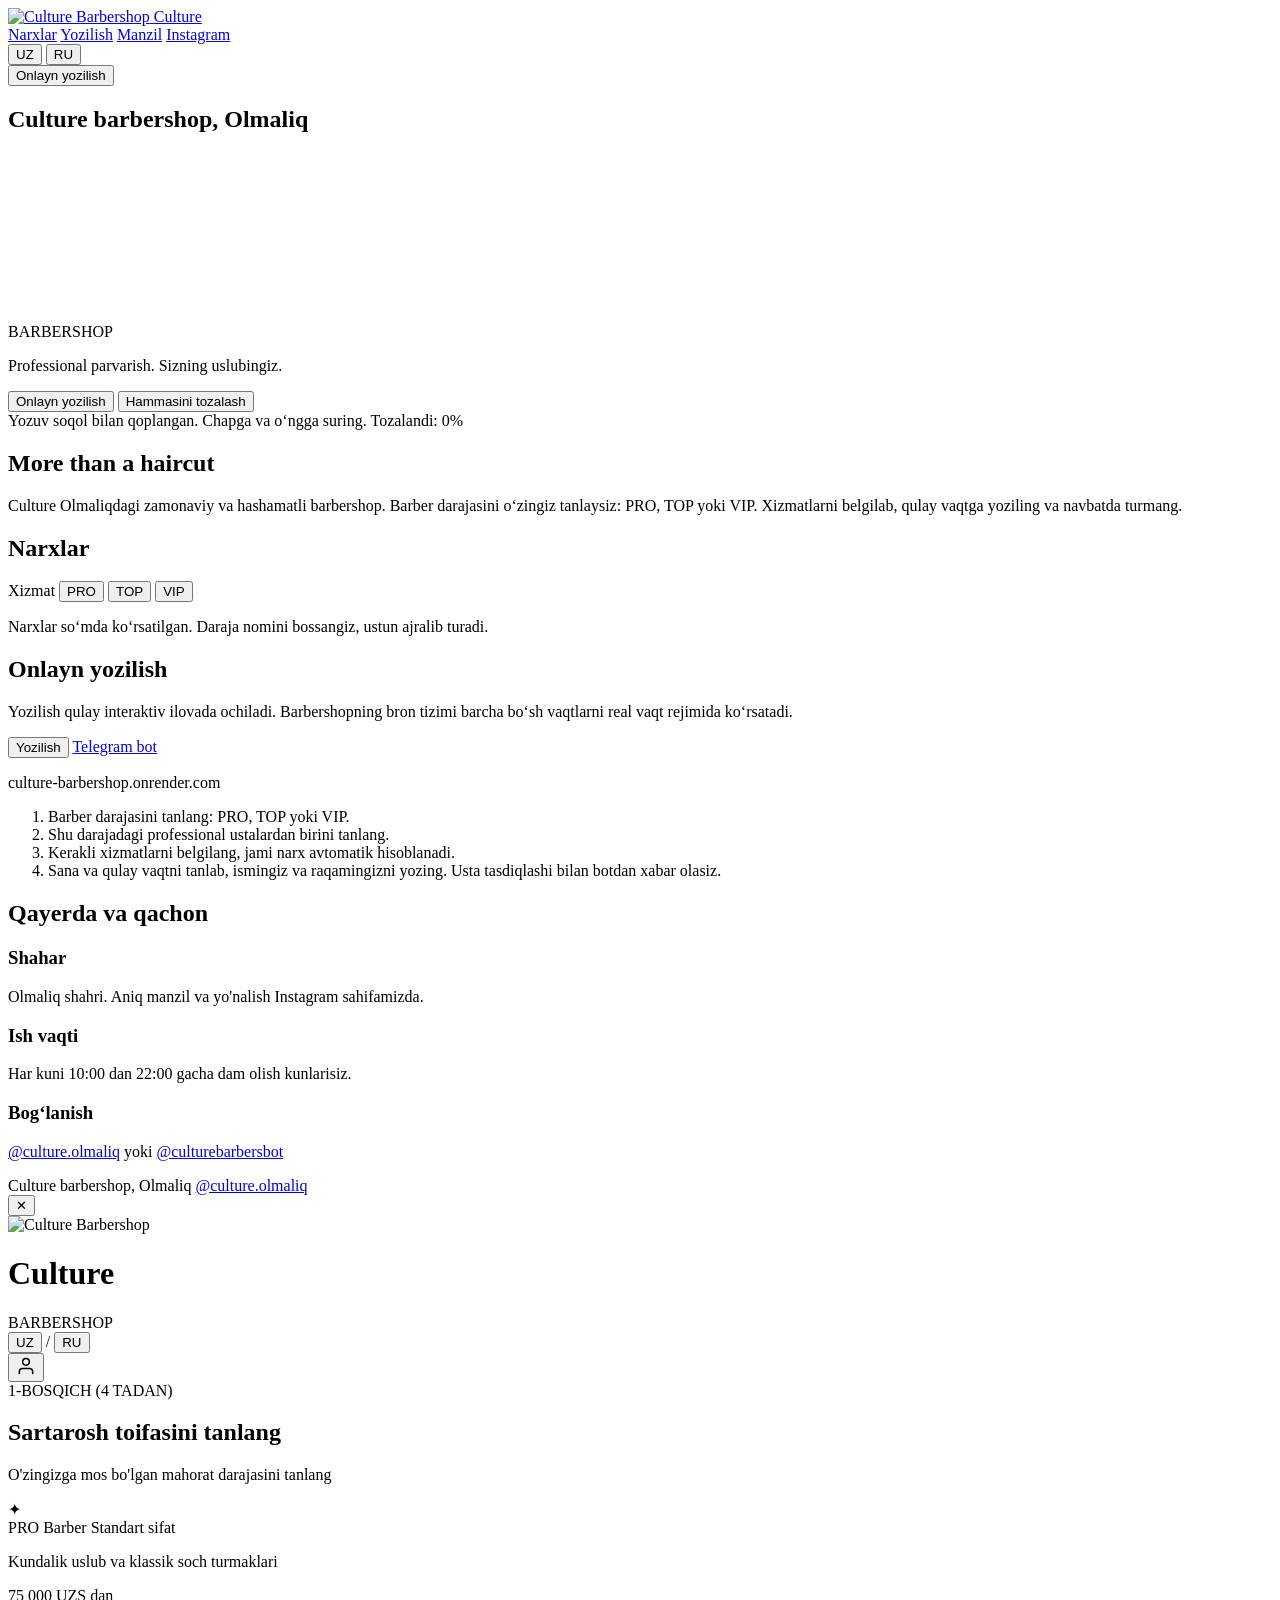
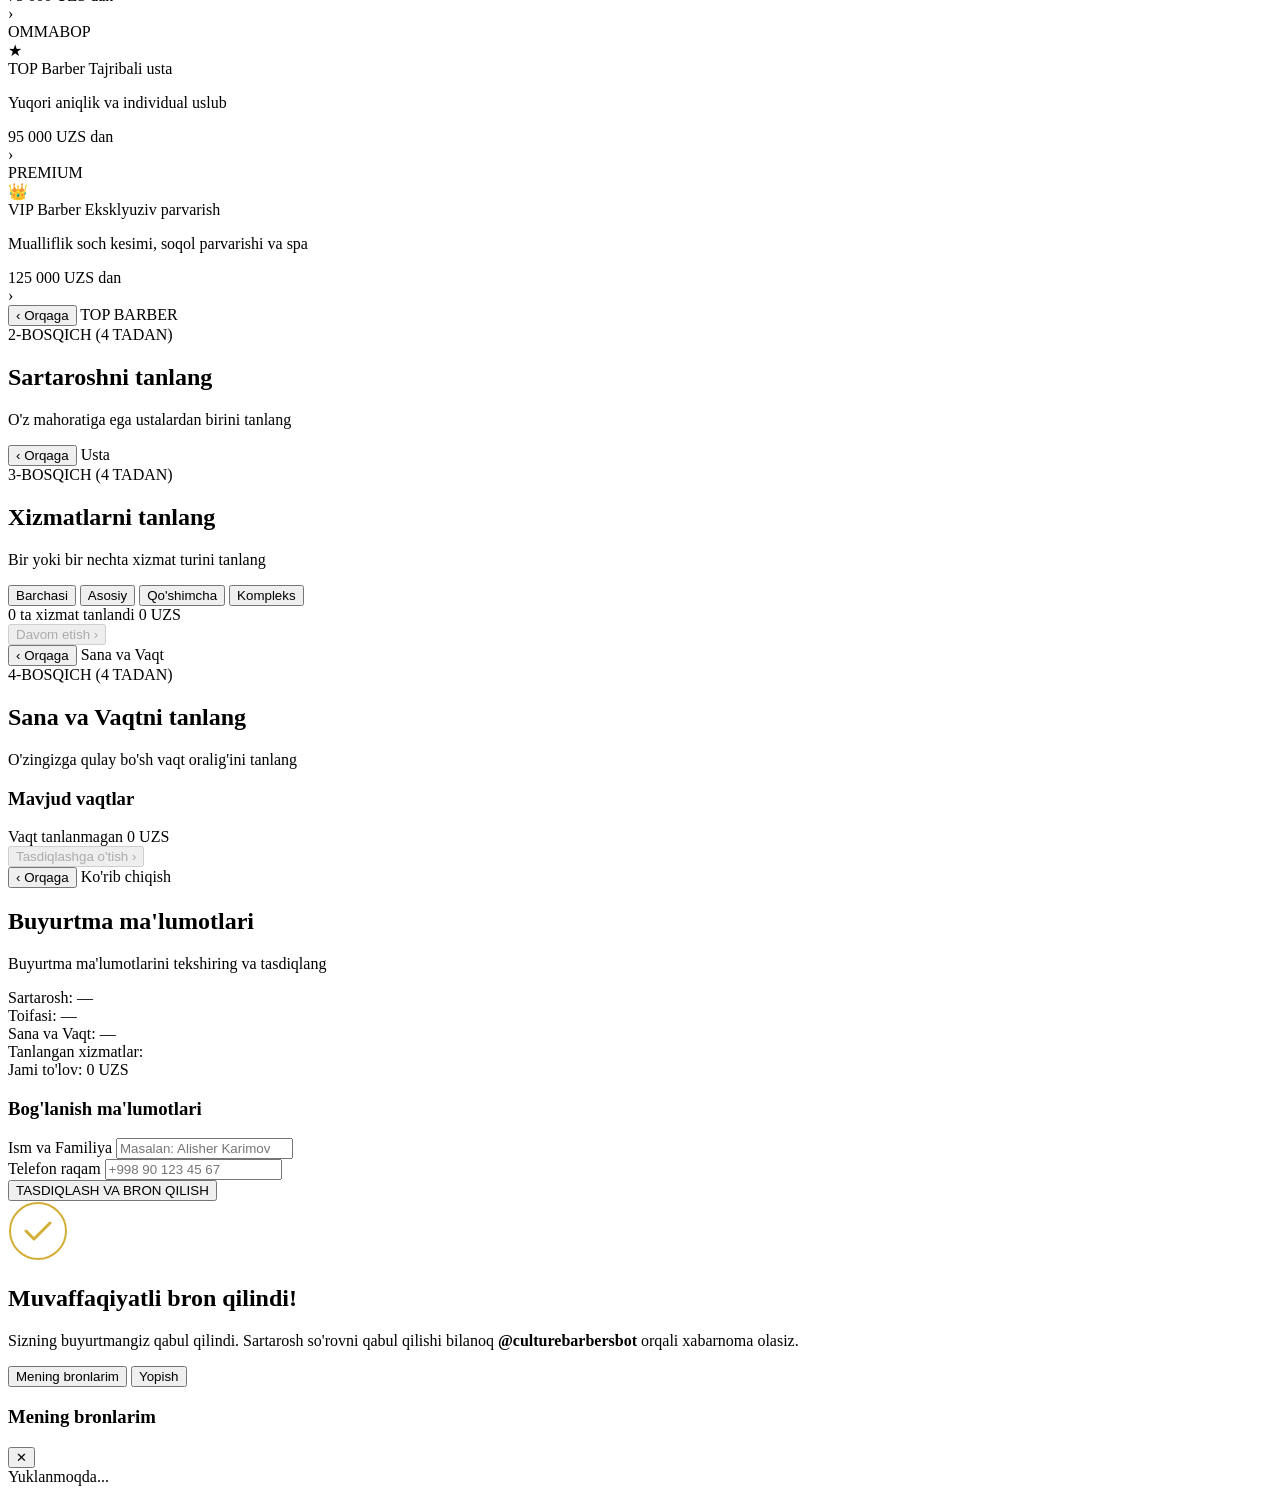
==== commit 2dc8532f: "Add full Culture Barbershop website with interactive shave hero animation, 18 services price table, " ====
--- a/web/index.html
+++ b/web/index.html
@@ -2,324 +2,473 @@
 <html lang="uz">
 <head>
   <meta charset="UTF-8">
-  <meta name="viewport" content="width=device-width, initial-scale=1.0, maximum-scale=1.0, user-scalable=no">
-  <title>Culture Barbershop | Luxury Booking</title>
+  <meta name="viewport" content="width=device-width, initial-scale=1.0, maximum-scale=1.0, user-scalable=no, viewport-fit=cover">
+  <title>Culture Barbershop | Olmaliq</title>
   
   <!-- Telegram Web App SDK -->
   <script src="https://telegram.org/js/telegram-web-app.js"></script>
 
-  <!-- Google Fonts: Playfair Display (Luxury Serif) & Plus Jakarta Sans (Modern UI) -->
+  <!-- Google Fonts: Cinzel (Display), Onest (Body), Playfair Display, Plus Jakarta Sans -->
   <link rel="preconnect" href="https://fonts.googleapis.com">
   <link rel="preconnect" href="https://fonts.gstatic.com" crossorigin>
-  <link href="https://fonts.googleapis.com/css2?family=Playfair+Display:ital,wght@0,500;0,600;0,700;1,600&family=Plus+Jakarta+Sans:wght@400;500;600;700;800&display=swap" rel="stylesheet">
+  <link href="https://fonts.googleapis.com/css2?family=Cinzel:wght@600;700&family=Onest:wght@400;500;600;700&family=Playfair+Display:ital,wght@0,600;0,700;1,600&family=Plus+Jakarta+Sans:wght@400;500;600;700;800&display=swap" rel="stylesheet">
   
-  <!-- Custom Stylesheet with cache-busting -->
-  <link rel="stylesheet" href="/static/css/style.css?v=2.2">
+  <!-- Stylesheets -->
+  <link rel="stylesheet" href="/static/css/landing.css?v=2.4">
+  <link rel="stylesheet" href="/static/css/style.css?v=2.4">
 </head>
 <body>
-  <div id="app" class="app-container">
+
+  <!-- BARBER POLE TOP STRIPE -->
+  <div class="pole" aria-hidden="true"></div>
+
+  <!-- MAIN LANDING PAGE CONTAINER -->
+  <div class="page">
     
-    <!-- TOP BRAND HEADER -->
-    <header class="app-header">
-      <div class="brand-container" id="brandHomeBtn">
-        <div class="brand-logo">
-          <!-- Official Culture Barbershop Monogram Logo -->
-          <img src="/static/images/logo.jpg" alt="Culture Barbershop" class="brand-logo-img">
-        </div>
-        <div class="brand-text">
-          <h1 class="brand-name">Culture</h1>
-          <span class="brand-tagline">BARBERSHOP</span>
-        </div>
-      </div>
-
-      <div class="header-actions">
+    <!-- TOP NAVIGATION BAR -->
+    <header class="bar">
+      <a class="bar-brand" href="#top">
+        <img src="/static/images/logo.jpg" alt="Culture Barbershop" class="bar-logo-img">
+        <span class="bar-name">Culture</span>
+      </a>
+
+      <div class="bar-right">
+        <nav class="bar-links" aria-label="Sahifa bo'limlari">
+          <a href="#narxlar" data-landing-i18n="nav_prices">Narxlar</a>
+          <a href="#yozilish" data-landing-i18n="nav_booking">Yozilish</a>
+          <a class="opt" href="#manzil" data-landing-i18n="nav_location">Manzil</a>
+          <a class="opt" href="https://www.instagram.com/culture.olmaliq" target="_blank" rel="noopener">Instagram</a>
+        </nav>
+
         <!-- Language Switcher: UZ / RU -->
-        <div class="lang-switch-wrap">
-          <button class="lang-btn active" data-lang="uz" id="langBtnUz" type="button">UZ</button>
-          <span class="lang-divider">/</span>
-          <button class="lang-btn" data-lang="ru" id="langBtnRu" type="button">RU</button>
-        </div>
-
-        <!-- Profile / My Bookings Icon -->
-        <button class="profile-btn" id="openBookingsBtn" title="Mening bronlarim" data-i18n-title="profile_title" type="button">
-          <svg viewBox="0 0 24 24" width="20" height="20" fill="none" stroke="currentColor" stroke-width="1.8" stroke-linecap="round" stroke-linejoin="round">
-            <path d="M20 21v-2a4 4 0 0 0-4-4H8a4 4 0 0 0-4 4v2"></path>
-            <circle cx="12" cy="7" r="4"></circle>
-          </svg>
-          <span class="badge-dot" id="bookingsDot" style="display: none;"></span>
-        </button>
+        <div class="lang-toggle-wrap">
+          <button class="lang-toggle-btn active" id="landingLangUz" type="button">UZ</button>
+          <button class="lang-toggle-btn" id="landingLangRu" type="button">RU</button>
+        </div>
+
+        <button class="nav-cta-btn btn-open-booking" type="button" data-landing-i18n="nav_book_btn">Onlayn yozilish</button>
       </div>
     </header>
 
-    <!-- MAIN CONTENT VIEW -->
-    <main class="app-main">
+    <!-- MAIN BODY -->
+    <main id="top">
       
-      <!-- ================= STEP 1: CHOOSE YOUR LEVEL OF CRAFT ================= -->
-      <section id="stepCategories" class="view-step active">
-        <div class="step-header">
-          <span class="step-eyebrow" data-i18n="step1_eyebrow">1-BOSQICH (4 TADAN)</span>
-          <h2 class="step-title" data-i18n="step1_title">Sartarosh toifasini tanlang</h2>
-          <p class="step-desc" data-i18n="step1_desc">O'zingizga mos bo'lgan mahorat darajasini tanlang</p>
-        </div>
-
-        <div class="tier-list" id="tierListContainer">
-          <!-- PRO Barber Card -->
-          <div class="tier-card" data-category="PRO">
-            <div class="tier-icon"><span>✦</span></div>
-            <div class="tier-info">
-              <div class="tier-top">
-                <span class="tier-name" data-i18n="tier_pro_name">PRO Barber</span>
-                <span class="tier-subtag" data-i18n="tier_pro_sub">Standart sifat</span>
-              </div>
-              <p class="tier-desc" data-i18n="tier_pro_desc">Kundalik uslub va klassik soch turmaklari</p>
-              <div class="tier-bottom">
-                <span class="tier-price" data-i18n="tier_pro_price">75 000 UZS dan</span>
-              </div>
-            </div>
-            <div class="tier-arrow">›</div>
-          </div>
-
-          <!-- TOP Barber Card (POPULAR) -->
-          <div class="tier-card popular-card" data-category="TOP">
-            <div class="tier-badge" data-i18n="badge_popular">OMMABOP</div>
-            <div class="tier-icon"><span>★</span></div>
-            <div class="tier-info">
-              <div class="tier-top">
-                <span class="tier-name" data-i18n="tier_top_name">TOP Barber</span>
-                <span class="tier-subtag" data-i18n="tier_top_sub">Tajribali usta</span>
-              </div>
-              <p class="tier-desc" data-i18n="tier_top_desc">Yuqori aniqlik va individual uslub</p>
-              <div class="tier-bottom">
-                <span class="tier-price" data-i18n="tier_top_price">95 000 UZS dan</span>
-              </div>
-            </div>
-            <div class="tier-arrow">›</div>
-          </div>
-
-          <!-- VIP Barber Card (SIGNATURE) -->
-          <div class="tier-card" data-category="VIP">
-            <div class="tier-badge signature-badge" data-i18n="badge_signature">PREMIUM</div>
-            <div class="tier-icon"><span>👑</span></div>
-            <div class="tier-info">
-              <div class="tier-top">
-                <span class="tier-name" data-i18n="tier_vip_name">VIP Barber</span>
-                <span class="tier-subtag" data-i18n="tier_vip_sub">Eksklyuziv parvarish</span>
-              </div>
-              <p class="tier-desc" data-i18n="tier_vip_desc">Mualliflik soch kesimi, soqol parvarishi va spa</p>
-              <div class="tier-bottom">
-                <span class="tier-price" data-i18n="tier_vip_price">125 000 UZS dan</span>
-              </div>
-            </div>
-            <div class="tier-arrow">›</div>
-          </div>
+      <!-- ================= HERO & SHAVE-THE-WORDMARK CANVAS ================= -->
+      <section aria-labelledby="hero-title">
+        <h1 id="hero-title" class="sr-only">Culture barbershop, Olmaliq</h1>
+        
+        <div class="stage" id="stage">
+          <canvas class="base" id="cBase" aria-hidden="true"></canvas>
+          <canvas class="top" id="cTop" aria-hidden="true"></canvas>
+          <div class="clipper" id="clipper" aria-hidden="true"></div>
+        </div>
+
+        <p class="lockup" aria-hidden="true">BARBERSHOP</p>
+
+        <div class="hero-foot">
+          <p class="hero-line" data-landing-i18n="hero_line">Professional parvarish. Sizning uslubingiz.</p>
+          <div class="hero-act">
+            <button class="btn btn-open-booking" type="button" data-landing-i18n="hero_book_btn">Onlayn yozilish</button>
+            <button class="linkbtn" id="clearAll" type="button" data-landing-i18n="hero_clear_btn">Hammasini tozalash</button>
+          </div>
+        </div>
+
+        <div class="hero-meta">
+          <span id="hint" data-landing-i18n="hero_hint">Yozuv soqol bilan qoplangan. Chapga va o‘ngga suring.</span>
+          <span id="pct">Tozalandi: 0%</span>
         </div>
       </section>
 
-      <!-- ================= STEP 2: SELECT BARBER ================= -->
-      <section id="stepBarbers" class="view-step">
-        <div class="step-nav">
-          <button class="back-link-btn" onclick="app.goToStep('stepCategories')" type="button">‹ <span data-i18n="btn_back">Orqaga</span></button>
-          <span class="step-pill" id="selectedTierPill">TOP BARBER</span>
-        </div>
-        <div class="step-header">
-          <span class="step-eyebrow" data-i18n="step2_eyebrow">2-BOSQICH (4 TADAN)</span>
-          <h2 class="step-title" data-i18n="step2_title">Sartaroshni tanlang</h2>
-          <p class="step-desc" data-i18n="step2_desc">O'z mahoratiga ega ustalardan birini tanlang</p>
-        </div>
-
-        <div class="barbers-grid" id="barbersListContainer">
-          <!-- Dynamically populated via API -->
+      <!-- ================= ABOUT SECTION ================= -->
+      <section class="sec" aria-labelledby="about-h">
+        <div class="about-grid">
+          <h2 class="h2" id="about-h" data-landing-i18n="about_title">More than a haircut</h2>
+          <p data-landing-i18n="about_desc">Culture Olmaliqdagi zamonaviy va hashamatli barbershop. Barber darajasini o‘zingiz tanlaysiz: PRO, TOP yoki VIP. Xizmatlarni belgilab, qulay vaqtga yoziling va navbatda turmang.</p>
         </div>
       </section>
 
-      <!-- ================= STEP 3: SELECT SERVICES ================= -->
-      <section id="stepServices" class="view-step">
-        <div class="step-nav">
-          <button class="back-link-btn" onclick="app.goToStep('stepBarbers')" type="button">‹ <span data-i18n="btn_back">Orqaga</span></button>
-          <span class="step-pill" id="selectedBarberPill">Usta</span>
-        </div>
-        <div class="step-header">
-          <span class="step-eyebrow" data-i18n="step3_eyebrow">3-BOSQICH (4 TADAN)</span>
-          <h2 class="step-title" data-i18n="step3_title">Xizmatlarni tanlang</h2>
-          <p class="step-desc" data-i18n="step3_desc">Bir yoki bir nechta xizmat turini tanlang</p>
-        </div>
-
-        <!-- Service Category Filter Tabs (18 ta xizmatni toifalar bo'yicha saralash) -->
-        <div class="service-filter-bar">
-          <button class="filter-pill active" data-filter="all" id="filterAllBtn" type="button">
-            <span data-i18n="filter_all">Barchasi</span>
-          </button>
-          <button class="filter-pill" data-filter="main" id="filterMainBtn" type="button">
-            <span data-i18n="filter_main">Asosiy</span>
-          </button>
-          <button class="filter-pill" data-filter="extra" id="filterExtraBtn" type="button">
-            <span data-i18n="filter_extra">Qo'shimcha</span>
-          </button>
-          <button class="filter-pill" data-filter="complex" id="filterComplexBtn" type="button">
-            <span data-i18n="filter_complex">Kompleks</span>
-          </button>
-        </div>
-
-        <div class="services-list" id="servicesListContainer">
-          <!-- Dynamically populated via API -->
-        </div>
-
-        <!-- Sticky Footer for Step 3 -->
-        <div class="sticky-action-bar">
-          <div class="bar-summary">
-            <span class="bar-count" id="servicesSelectedCount">0 ta xizmat tanlandi</span>
-            <span class="bar-total" id="servicesSelectedTotal">0 UZS</span>
-          </div>
-          <button class="gold-cta-btn" id="toDateTimeBtn" disabled type="button">
-            <span data-i18n="btn_continue">Davom etish</span> ›
-          </button>
-        </div>
+      <!-- ================= PRICE TABLE SECTION (18 SERVICES) ================= -->
+      <section class="sec" id="narxlar" aria-labelledby="menu-h">
+        <h2 class="h2" id="menu-h" data-landing-i18n="prices_title">Narxlar</h2>
+        <p class="tier-note" id="tierNote"></p>
+        
+        <div class="ptable" id="ptable" data-tier="1">
+          <div class="phead">
+            <span data-landing-i18n="prices_table_service">Xizmat</span>
+            <button class="tier" type="button" data-i="0" aria-pressed="false">PRO</button>
+            <button class="tier" type="button" data-i="1" aria-pressed="true">TOP</button>
+            <button class="tier" type="button" data-i="2" aria-pressed="false">VIP</button>
+          </div>
+          <div id="pbody"></div>
+        </div>
+        
+        <p class="note" data-landing-i18n="prices_footnote">Narxlar so‘mda ko‘rsatilgan. Daraja nomini bossangiz, ustun ajralib turadi.</p>
       </section>
 
-      <!-- ================= STEP 4: SELECT DATE & TIME ================= -->
-      <section id="stepDateTime" class="view-step">
-        <div class="step-nav">
-          <button class="back-link-btn" onclick="app.goToStep('stepServices')" type="button">‹ <span data-i18n="btn_back">Orqaga</span></button>
-          <span class="step-pill" data-i18n="pill_datetime">Sana va Vaqt</span>
-        </div>
-        <div class="step-header">
-          <span class="step-eyebrow" data-i18n="step4_eyebrow">4-BOSQICH (4 TADAN)</span>
-          <h2 class="step-title" data-i18n="step4_title">Sana va Vaqtni tanlang</h2>
-          <p class="step-desc" data-i18n="step4_desc">O'zingizga qulay bo'sh vaqt oralig'ini tanlang</p>
-        </div>
-
-        <!-- Date Carousel -->
-        <div class="date-carousel-wrapper">
-          <div class="date-carousel" id="dateCarousel">
-            <!-- Dynamically populated 7-10 days -->
-          </div>
-        </div>
-
-        <!-- Time Slots Grid -->
-        <div class="slots-container">
-          <h3 class="section-subtitle" data-i18n="available_slots">Mavjud vaqtlar</h3>
-          <div class="slots-grid" id="slotsGrid">
-            <!-- Dynamically populated -->
-          </div>
-        </div>
-
-        <!-- Sticky Footer for Step 4 -->
-        <div class="sticky-action-bar">
-          <div class="bar-summary">
-            <span class="bar-count" id="dateTimeSelectedInfo">Vaqt tanlanmagan</span>
-            <span class="bar-total" id="dateTimeTotal">0 UZS</span>
-          </div>
-          <button class="gold-cta-btn" id="toConfirmBtn" disabled type="button">
-            <span data-i18n="btn_to_confirm">Tasdiqlashga o'tish</span> ›
-          </button>
+      <!-- ================= BOOKING ROADMAP SECTION ================= -->
+      <section class="sec" id="yozilish" aria-labelledby="book-h">
+        <div class="book">
+          <div>
+            <h2 class="h2" id="book-h" data-landing-i18n="booking_title">Onlayn yozilish</h2>
+            <p class="lede" data-landing-i18n="booking_desc">Yozilish qulay interaktiv ilovada ochiladi. Barbershopning bron tizimi barcha bo‘sh vaqtlarni real vaqt rejimida ko‘rsatadi.</p>
+            <div class="book-act">
+              <button class="btn btn-open-booking" type="button" data-landing-i18n="booking_act_btn">Yozilish</button>
+              <a class="btn quiet" href="https://t.me/culturebarbersbot" target="_blank" rel="noopener" data-landing-i18n="booking_bot_btn">Telegram bot</a>
+            </div>
+            <p class="book-url">culture-barbershop.onrender.com</p>
+          </div>
+          
+          <ol class="steps">
+            <li data-landing-i18n="step_1">Barber darajasini tanlang: PRO, TOP yoki VIP.</li>
+            <li data-landing-i18n="step_2">Shu darajadagi professional ustalardan birini tanlang.</li>
+            <li data-landing-i18n="step_3">Kerakli xizmatlarni belgilang, jami narx avtomatik hisoblanadi.</li>
+            <li data-landing-i18n="step_4">Sana va qulay vaqtni tanlab, ismingiz va raqamingizni yozing. Usta tasdiqlashi bilan botdan xabar olasiz.</li>
+          </ol>
         </div>
       </section>
 
-      <!-- ================= STEP 5: REVIEW & CONTACT CONFIRMATION ================= -->
-      <section id="stepConfirm" class="view-step">
-        <div class="step-nav">
-          <button class="back-link-btn" onclick="app.goToStep('stepDateTime')" type="button">‹ <span data-i18n="btn_back">Orqaga</span></button>
-          <span class="step-pill" data-i18n="pill_review">Ko'rib chiqish</span>
-        </div>
-        <div class="step-header">
-          <h2 class="step-title" data-i18n="step5_title">Buyurtma ma'lumotlari</h2>
-          <p class="step-desc" data-i18n="step5_desc">Buyurtma ma'lumotlarini tekshiring va tasdiqlang</p>
-        </div>
-
-        <!-- Summary Card -->
-        <div class="summary-card">
-          <div class="summary-row">
-            <span class="summary-label" data-i18n="label_barber">Sartarosh:</span>
-            <span class="summary-value highlight-gold" id="sumBarberName">—</span>
-          </div>
-          <div class="summary-row">
-            <span class="summary-label" data-i18n="label_category">Toifasi:</span>
-            <span class="summary-value" id="sumBarberCategory">—</span>
-          </div>
-          <div class="summary-row">
-            <span class="summary-label" data-i18n="label_datetime">Sana va Vaqt:</span>
-            <span class="summary-value highlight-white" id="sumDateTime">—</span>
-          </div>
-          <div class="summary-divider"></div>
-          <div class="summary-row">
-            <span class="summary-label" data-i18n="label_services">Tanlangan xizmatlar:</span>
-            <div class="summary-services-list" id="sumServicesList"></div>
-          </div>
-          <div class="summary-divider"></div>
-          <div class="summary-row total-row">
-            <span class="summary-label" data-i18n="label_total">Jami to'lov:</span>
-            <span class="summary-total-price" id="sumTotalPrice">0 UZS</span>
-          </div>
-        </div>
-
-        <!-- Contact Inputs -->
-        <div class="contact-box">
-          <h3 class="section-subtitle" data-i18n="contact_info_title">Bog'lanish ma'lumotlari</h3>
-          <div class="input-group">
-            <label for="clientNameInput" data-i18n="input_name_label">Ism va Familiya</label>
-            <input type="text" id="clientNameInput" placeholder="Masalan: Alisher Karimov" data-i18n-placeholder="input_name_placeholder" required>
-          </div>
-          <div class="input-group">
-            <label for="clientPhoneInput" data-i18n="input_phone_label">Telefon raqam</label>
-            <input type="tel" id="clientPhoneInput" placeholder="+998 90 123 45 67" data-i18n-placeholder="input_phone_placeholder" required>
-          </div>
-        </div>
-
-        <button class="gold-cta-btn large-cta" id="confirmBookingBtn" type="button">
-          <span data-i18n="btn_submit_booking">TASDIQLASH VA BRON QILISH</span>
-        </button>
+      <!-- ================= LOCATION & CONTACTS ================= -->
+      <section class="sec" id="manzil" aria-labelledby="visit-h">
+        <h2 class="h2" id="visit-h" data-landing-i18n="location_title">Qayerda va qachon</h2>
+        <div class="visit-grid">
+          <div>
+            <h3 data-landing-i18n="loc_city_title">Shahar</h3>
+            <p data-landing-i18n="loc_city_desc">Olmaliq shahri. Aniq manzil va yo'nalish Instagram sahifamizda.</p>
+          </div>
+          <div>
+            <h3 data-landing-i18n="loc_hours_title">Ish vaqti</h3>
+            <p data-landing-i18n="loc_hours_desc">Har kuni 10:00 dan 22:00 gacha dam olish kunlarisiz.</p>
+          </div>
+          <div>
+            <h3 data-landing-i18n="loc_contact_title">Bog‘lanish</h3>
+            <p><a href="https://www.instagram.com/culture.olmaliq" target="_blank" rel="noopener">@culture.olmaliq</a> yoki <a href="https://t.me/culturebarbersbot" target="_blank" rel="noopener">@culturebarbersbot</a></p>
+          </div>
+        </div>
       </section>
 
-      <!-- ================= STEP 6: SUCCESS SCREEN ================= -->
-      <section id="stepSuccess" class="view-step">
-        <div class="success-card">
-          <div class="success-icon-wrap">
-            <svg viewBox="0 0 60 60" width="60" height="60" fill="none">
-              <circle cx="30" cy="30" r="28" stroke="#D4AF37" stroke-width="2"/>
-              <path d="M18 30L26 38L42 22" stroke="#D4AF37" stroke-width="3" stroke-linecap="round" stroke-linejoin="round"/>
-            </svg>
-          </div>
-          <h2 class="success-title" data-i18n="success_title">Muvaffaqiyatli bron qilindi!</h2>
-          <p class="success-desc" data-i18n="success_desc">
-            Sizning buyurtmangiz qabul qilindi. Sartarosh so'rovni qabul qilishi bilanoq <b>@culturebarbersbot</b> orqali xabarnoma olasiz.
-          </p>
-
-          <div class="booking-receipt" id="successReceipt">
-            <!-- Details rendered here -->
-          </div>
-
-          <div class="success-actions">
-            <button class="gold-cta-btn" id="successMyBookingsBtn" type="button">
-              <span data-i18n="btn_my_bookings">Mening bronlarim</span>
+    </main>
+
+    <!-- FOOTER -->
+    <footer class="foot">
+      <span data-landing-i18n="footer_text">Culture barbershop, Olmaliq</span>
+      <a href="https://www.instagram.com/culture.olmaliq" target="_blank" rel="noopener">@culture.olmaliq</a>
+    </footer>
+
+  </div>
+
+  <!-- ================= INTERACTIVE BOOKING MODAL (FULL WEB APP ENGINE) ================= -->
+  <div id="bookingModal" class="booking-modal-backdrop" aria-hidden="true">
+    <div class="booking-modal-panel">
+      
+      <!-- Close Button -->
+      <button class="booking-modal-close-btn" id="closeBookingModalBtn" type="button" aria-label="Yopish">✕</button>
+
+      <!-- WEB APP BOOKING CONTAINER -->
+      <div id="app" class="app-container modal-app">
+        
+        <!-- MODAL HEADER -->
+        <header class="app-header">
+          <div class="brand-container" id="brandHomeBtn">
+            <div class="brand-logo">
+              <img src="/static/images/logo.jpg" alt="Culture Barbershop" class="brand-logo-img">
+            </div>
+            <div class="brand-text">
+              <h1 class="brand-name">Culture</h1>
+              <span class="brand-tagline">BARBERSHOP</span>
+            </div>
+          </div>
+
+          <div class="header-actions">
+            <!-- Language Switcher inside modal: UZ / RU -->
+            <div class="lang-switch-wrap">
+              <button class="lang-btn active" data-lang="uz" id="langBtnUz" type="button">UZ</button>
+              <span class="lang-divider">/</span>
+              <button class="lang-btn" data-lang="ru" id="langBtnRu" type="button">RU</button>
+            </div>
+
+            <!-- Profile / My Bookings Icon -->
+            <button class="profile-btn" id="openBookingsBtn" title="Mening bronlarim" data-i18n-title="profile_title" type="button">
+              <svg viewBox="0 0 24 24" width="20" height="20" fill="none" stroke="currentColor" stroke-width="1.8" stroke-linecap="round" stroke-linejoin="round">
+                <path d="M20 21v-2a4 4 0 0 0-4-4H8a4 4 0 0 0-4 4v2"></path>
+                <circle cx="12" cy="7" r="4"></circle>
+              </svg>
+              <span class="badge-dot" id="bookingsDot" style="display: none;"></span>
             </button>
-            <button class="ghost-btn" id="successCloseBtn" type="button">
-              <span data-i18n="btn_close">Yopish</span>
+          </div>
+        </header>
+
+        <!-- BOOKING MAIN VIEWS -->
+        <main class="app-main">
+          
+          <!-- ================= STEP 1: CATEGORY SELECTION ================= -->
+          <section id="stepCategories" class="view-step active">
+            <div class="step-header">
+              <span class="step-eyebrow" data-i18n="step1_eyebrow">1-BOSQICH (4 TADAN)</span>
+              <h2 class="step-title" data-i18n="step1_title">Sartarosh toifasini tanlang</h2>
+              <p class="step-desc" data-i18n="step1_desc">O'zingizga mos bo'lgan mahorat darajasini tanlang</p>
+            </div>
+
+            <div class="tier-list" id="tierListContainer">
+              <!-- PRO Barber Card -->
+              <div class="tier-card" data-category="PRO">
+                <div class="tier-icon"><span>✦</span></div>
+                <div class="tier-info">
+                  <div class="tier-top">
+                    <span class="tier-name" data-i18n="tier_pro_name">PRO Barber</span>
+                    <span class="tier-subtag" data-i18n="tier_pro_sub">Standart sifat</span>
+                  </div>
+                  <p class="tier-desc" data-i18n="tier_pro_desc">Kundalik uslub va klassik soch turmaklari</p>
+                  <div class="tier-bottom">
+                    <span class="tier-price" data-i18n="tier_pro_price">75 000 UZS dan</span>
+                  </div>
+                </div>
+                <div class="tier-arrow">›</div>
+              </div>
+
+              <!-- TOP Barber Card (POPULAR) -->
+              <div class="tier-card popular-card" data-category="TOP">
+                <div class="tier-badge" data-i18n="badge_popular">OMMABOP</div>
+                <div class="tier-icon"><span>★</span></div>
+                <div class="tier-info">
+                  <div class="tier-top">
+                    <span class="tier-name" data-i18n="tier_top_name">TOP Barber</span>
+                    <span class="tier-subtag" data-i18n="tier_top_sub">Tajribali usta</span>
+                  </div>
+                  <p class="tier-desc" data-i18n="tier_top_desc">Yuqori aniqlik va individual uslub</p>
+                  <div class="tier-bottom">
+                    <span class="tier-price" data-i18n="tier_top_price">95 000 UZS dan</span>
+                  </div>
+                </div>
+                <div class="tier-arrow">›</div>
+              </div>
+
+              <!-- VIP Barber Card (SIGNATURE) -->
+              <div class="tier-card" data-category="VIP">
+                <div class="tier-badge signature-badge" data-i18n="badge_signature">PREMIUM</div>
+                <div class="tier-icon"><span>👑</span></div>
+                <div class="tier-info">
+                  <div class="tier-top">
+                    <span class="tier-name" data-i18n="tier_vip_name">VIP Barber</span>
+                    <span class="tier-subtag" data-i18n="tier_vip_sub">Eksklyuziv parvarish</span>
+                  </div>
+                  <p class="tier-desc" data-i18n="tier_vip_desc">Mualliflik soch kesimi, soqol parvarishi va spa</p>
+                  <div class="tier-bottom">
+                    <span class="tier-price" data-i18n="tier_vip_price">125 000 UZS dan</span>
+                  </div>
+                </div>
+                <div class="tier-arrow">›</div>
+              </div>
+            </div>
+          </section>
+
+          <!-- ================= STEP 2: SELECT BARBER ================= -->
+          <section id="stepBarbers" class="view-step">
+            <div class="step-nav">
+              <button class="back-link-btn" onclick="app.goToStep('stepCategories')" type="button">‹ <span data-i18n="btn_back">Orqaga</span></button>
+              <span class="step-pill" id="selectedTierPill">TOP BARBER</span>
+            </div>
+            <div class="step-header">
+              <span class="step-eyebrow" data-i18n="step2_eyebrow">2-BOSQICH (4 TADAN)</span>
+              <h2 class="step-title" data-i18n="step2_title">Sartaroshni tanlang</h2>
+              <p class="step-desc" data-i18n="step2_desc">O'z mahoratiga ega ustalardan birini tanlang</p>
+            </div>
+
+            <div class="barbers-grid" id="barbersListContainer">
+              <!-- Dynamically populated via API -->
+            </div>
+          </section>
+
+          <!-- ================= STEP 3: SELECT SERVICES ================= -->
+          <section id="stepServices" class="view-step">
+            <div class="step-nav">
+              <button class="back-link-btn" onclick="app.goToStep('stepBarbers')" type="button">‹ <span data-i18n="btn_back">Orqaga</span></button>
+              <span class="step-pill" id="selectedBarberPill">Usta</span>
+            </div>
+            <div class="step-header">
+              <span class="step-eyebrow" data-i18n="step3_eyebrow">3-BOSQICH (4 TADAN)</span>
+              <h2 class="step-title" data-i18n="step3_title">Xizmatlarni tanlang</h2>
+              <p class="step-desc" data-i18n="step3_desc">Bir yoki bir nechta xizmat turini tanlang</p>
+            </div>
+
+            <!-- Service Category Filter Tabs -->
+            <div class="service-filter-bar">
+              <button class="filter-pill active" data-filter="all" id="filterAllBtn" type="button">
+                <span data-i18n="filter_all">Barchasi</span>
+              </button>
+              <button class="filter-pill" data-filter="main" id="filterMainBtn" type="button">
+                <span data-i18n="filter_main">Asosiy</span>
+              </button>
+              <button class="filter-pill" data-filter="extra" id="filterExtraBtn" type="button">
+                <span data-i18n="filter_extra">Qo'shimcha</span>
+              </button>
+              <button class="filter-pill" data-filter="complex" id="filterComplexBtn" type="button">
+                <span data-i18n="filter_complex">Kompleks</span>
+              </button>
+            </div>
+
+            <div class="services-list" id="servicesListContainer">
+              <!-- Dynamically populated via API -->
+            </div>
+
+            <!-- Sticky Footer for Step 3 -->
+            <div class="sticky-action-bar">
+              <div class="bar-summary">
+                <span class="bar-count" id="servicesSelectedCount">0 ta xizmat tanlandi</span>
+                <span class="bar-total" id="servicesSelectedTotal">0 UZS</span>
+              </div>
+              <button class="gold-cta-btn" id="toDateTimeBtn" disabled type="button">
+                <span data-i18n="btn_continue">Davom etish</span> ›
+              </button>
+            </div>
+          </section>
+
+          <!-- ================= STEP 4: SELECT DATE & TIME ================= -->
+          <section id="stepDateTime" class="view-step">
+            <div class="step-nav">
+              <button class="back-link-btn" onclick="app.goToStep('stepServices')" type="button">‹ <span data-i18n="btn_back">Orqaga</span></button>
+              <span class="step-pill" data-i18n="pill_datetime">Sana va Vaqt</span>
+            </div>
+            <div class="step-header">
+              <span class="step-eyebrow" data-i18n="step4_eyebrow">4-BOSQICH (4 TADAN)</span>
+              <h2 class="step-title" data-i18n="step4_title">Sana va Vaqtni tanlang</h2>
+              <p class="step-desc" data-i18n="step4_desc">O'zingizga qulay bo'sh vaqt oralig'ini tanlang</p>
+            </div>
+
+            <!-- Date Carousel -->
+            <div class="date-carousel-wrapper">
+              <div class="date-carousel" id="dateCarousel">
+                <!-- Dynamically populated 7-10 days -->
+              </div>
+            </div>
+
+            <!-- Time Slots Grid (4 Columns) -->
+            <div class="slots-container">
+              <h3 class="section-subtitle" data-i18n="available_slots">Mavjud vaqtlar</h3>
+              <div class="slots-grid" id="slotsGrid">
+                <!-- Dynamically populated -->
+              </div>
+            </div>
+
+            <!-- Sticky Footer for Step 4 -->
+            <div class="sticky-action-bar">
+              <div class="bar-summary">
+                <span class="bar-count" id="dateTimeSelectedInfo">Vaqt tanlanmagan</span>
+                <span class="bar-total" id="dateTimeTotal">0 UZS</span>
+              </div>
+              <button class="gold-cta-btn" id="toConfirmBtn" disabled type="button">
+                <span data-i18n="btn_to_confirm">Tasdiqlashga o'tish</span> ›
+              </button>
+            </div>
+          </section>
+
+          <!-- ================= STEP 5: REVIEW & CONTACT CONFIRMATION ================= -->
+          <section id="stepConfirm" class="view-step">
+            <div class="step-nav">
+              <button class="back-link-btn" onclick="app.goToStep('stepDateTime')" type="button">‹ <span data-i18n="btn_back">Orqaga</span></button>
+              <span class="step-pill" data-i18n="pill_review">Ko'rib chiqish</span>
+            </div>
+            <div class="step-header">
+              <h2 class="step-title" data-i18n="step5_title">Buyurtma ma'lumotlari</h2>
+              <p class="step-desc" data-i18n="step5_desc">Buyurtma ma'lumotlarini tekshiring va tasdiqlang</p>
+            </div>
+
+            <!-- Summary Card -->
+            <div class="summary-card">
+              <div class="summary-row">
+                <span class="summary-label" data-i18n="label_barber">Sartarosh:</span>
+                <span class="summary-value highlight-gold" id="sumBarberName">—</span>
+              </div>
+              <div class="summary-row">
+                <span class="summary-label" data-i18n="label_category">Toifasi:</span>
+                <span class="summary-value" id="sumBarberCategory">—</span>
+              </div>
+              <div class="summary-row">
+                <span class="summary-label" data-i18n="label_datetime">Sana va Vaqt:</span>
+                <span class="summary-value highlight-white" id="sumDateTime">—</span>
+              </div>
+              <div class="summary-divider"></div>
+              <div class="summary-row">
+                <span class="summary-label" data-i18n="label_services">Tanlangan xizmatlar:</span>
+                <div class="summary-services-list" id="sumServicesList"></div>
+              </div>
+              <div class="summary-divider"></div>
+              <div class="summary-row total-row">
+                <span class="summary-label" data-i18n="label_total">Jami to'lov:</span>
+                <span class="summary-total-price" id="sumTotalPrice">0 UZS</span>
+              </div>
+            </div>
+
+            <!-- Contact Inputs -->
+            <div class="contact-box">
+              <h3 class="section-subtitle" data-i18n="contact_info_title">Bog'lanish ma'lumotlari</h3>
+              <div class="input-group">
+                <label for="clientNameInput" data-i18n="input_name_label">Ism va Familiya</label>
+                <input type="text" id="clientNameInput" placeholder="Masalan: Alisher Karimov" data-i18n-placeholder="input_name_placeholder" required>
+              </div>
+              <div class="input-group">
+                <label for="clientPhoneInput" data-i18n="input_phone_label">Telefon raqam</label>
+                <input type="tel" id="clientPhoneInput" placeholder="+998 90 123 45 67" data-i18n-placeholder="input_phone_placeholder" required>
+              </div>
+            </div>
+
+            <button class="gold-cta-btn large-cta" id="confirmBookingBtn" type="button">
+              <span data-i18n="btn_submit_booking">TASDIQLASH VA BRON QILISH</span>
             </button>
-          </div>
-        </div>
-      </section>
-
-    </main>
-
-    <!-- ================= MY BOOKINGS MODAL / DRAWER ================= -->
-    <div class="drawer-backdrop" id="bookingsDrawer">
-      <div class="drawer-panel">
-        <div class="drawer-header">
-          <h3 class="drawer-title" data-i18n="my_bookings_title">Mening bronlarim</h3>
-          <button class="drawer-close-btn" id="closeBookingsBtn" type="button">✕</button>
-        </div>
-        <div class="drawer-body" id="myBookingsList">
-          <div class="drawer-empty" data-i18n="loading">Yuklanmoqda...</div>
-        </div>
+          </section>
+
+          <!-- ================= STEP 6: SUCCESS SCREEN ================= -->
+          <section id="stepSuccess" class="view-step">
+            <div class="success-card">
+              <div class="success-icon-wrap">
+                <svg viewBox="0 0 60 60" width="60" height="60" fill="none">
+                  <circle cx="30" cy="30" r="28" stroke="#D4AF37" stroke-width="2"/>
+                  <path d="M18 30L26 38L42 22" stroke="#D4AF37" stroke-width="3" stroke-linecap="round" stroke-linejoin="round"/>
+                </svg>
+              </div>
+              <h2 class="success-title" data-i18n="success_title">Muvaffaqiyatli bron qilindi!</h2>
+              <p class="success-desc" data-i18n="success_desc">
+                Sizning buyurtmangiz qabul qilindi. Sartarosh so'rovni qabul qilishi bilanoq <b>@culturebarbersbot</b> orqali xabarnoma olasiz.
+              </p>
+
+              <div class="booking-receipt" id="successReceipt">
+                <!-- Details rendered here -->
+              </div>
+
+              <div class="success-actions">
+                <button class="gold-cta-btn" id="successMyBookingsBtn" type="button">
+                  <span data-i18n="btn_my_bookings">Mening bronlarim</span>
+                </button>
+                <button class="ghost-btn" id="successCloseBtn" type="button" onclick="closeBooking()">
+                  <span data-i18n="btn_close">Yopish</span>
+                </button>
+              </div>
+            </div>
+          </section>
+
+        </main>
+
+        <!-- ================= MY BOOKINGS MODAL / DRAWER ================= -->
+        <div class="drawer-backdrop" id="bookingsDrawer">
+          <div class="drawer-panel">
+            <div class="drawer-header">
+              <h3 class="drawer-title" data-i18n="my_bookings_title">Mening bronlarim</h3>
+              <button class="drawer-close-btn" id="closeBookingsBtn" type="button">✕</button>
+            </div>
+            <div class="drawer-body" id="myBookingsList">
+              <div class="drawer-empty" data-i18n="loading">Yuklanmoqda...</div>
+            </div>
+          </div>
+        </div>
+
+        <!-- Notification Toast -->
+        <div class="toast-message" id="toastMessage"></div>
+
       </div>
     </div>
-
-    <!-- Notification Toast -->
-    <div class="toast-message" id="toastMessage"></div>
-
   </div>
 
-  <!-- Custom Application Script with cache-busting -->
-  <script src="/static/js/app.js?v=2.2"></script>
+  <!-- Scripts -->
+  <script src="/static/js/app.js?v=2.4"></script>
+  <script src="/static/js/landing.js?v=2.4"></script>
 </body>
 </html>
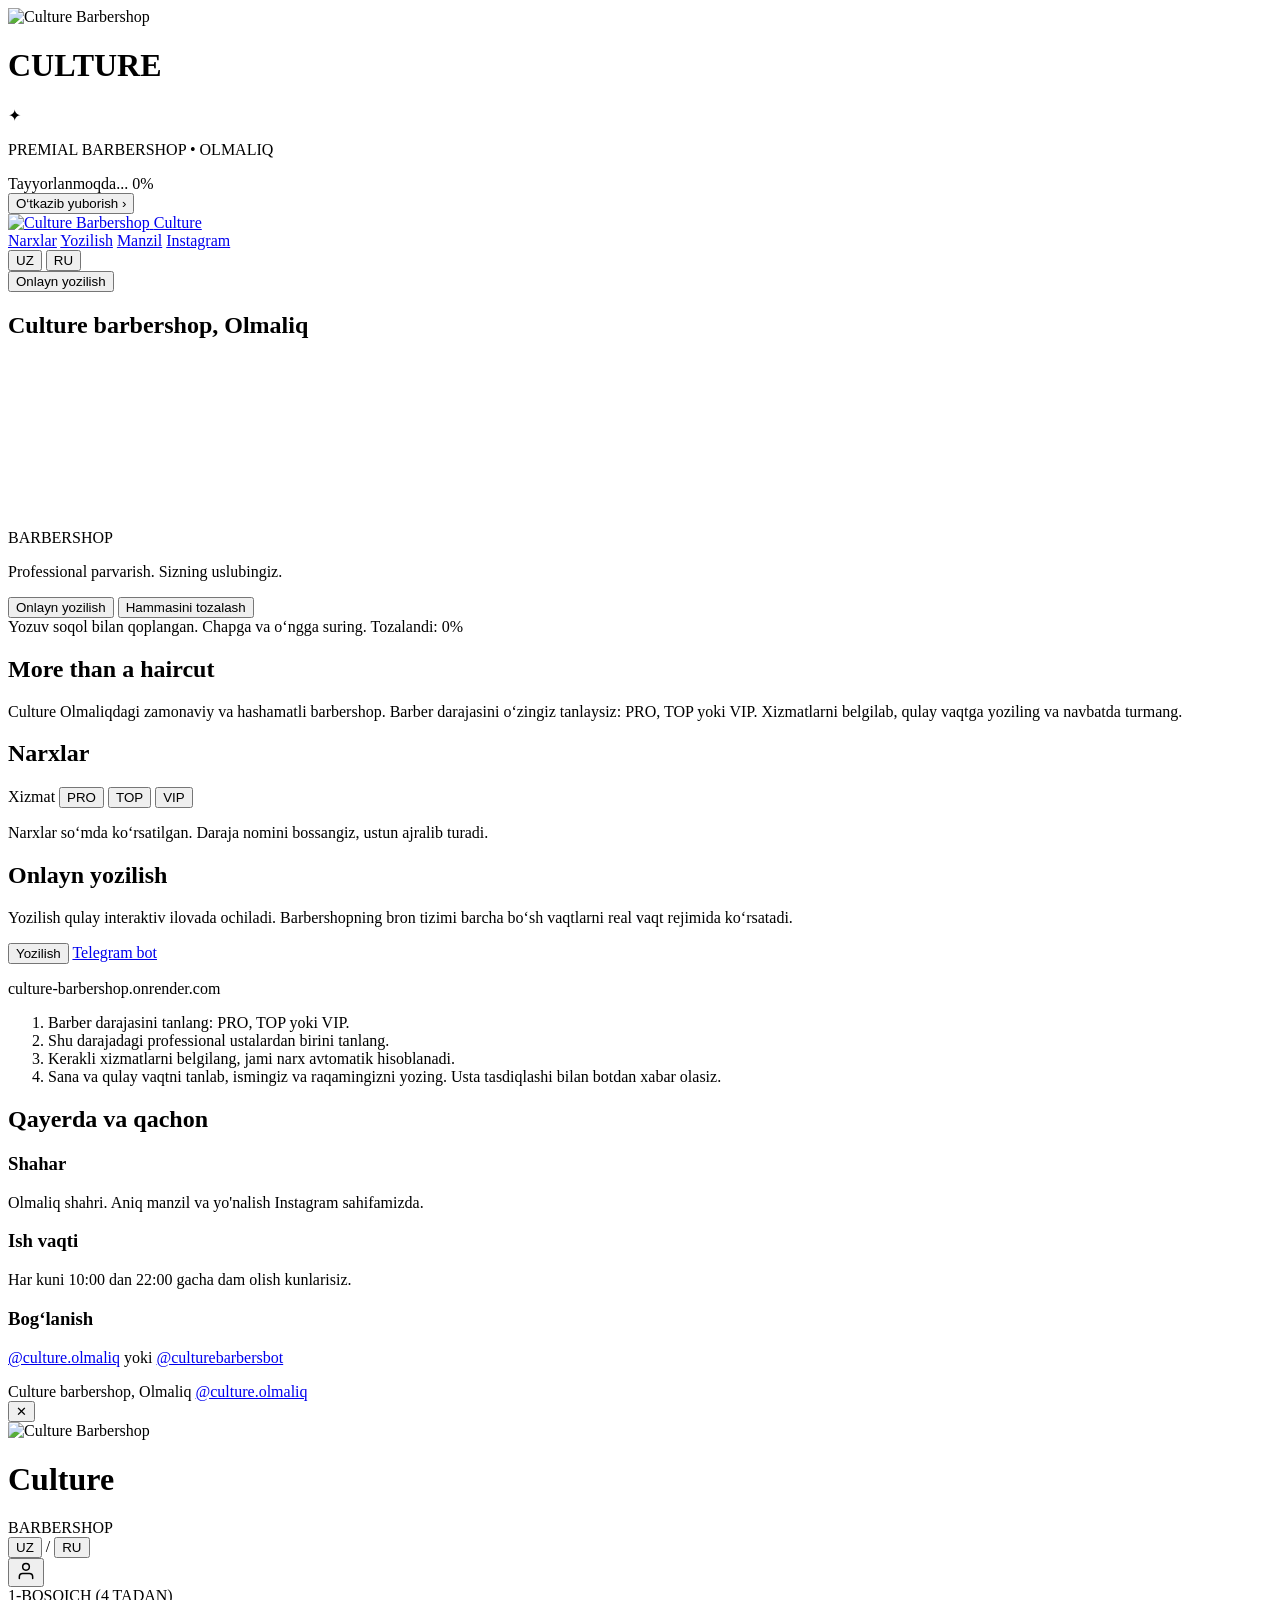
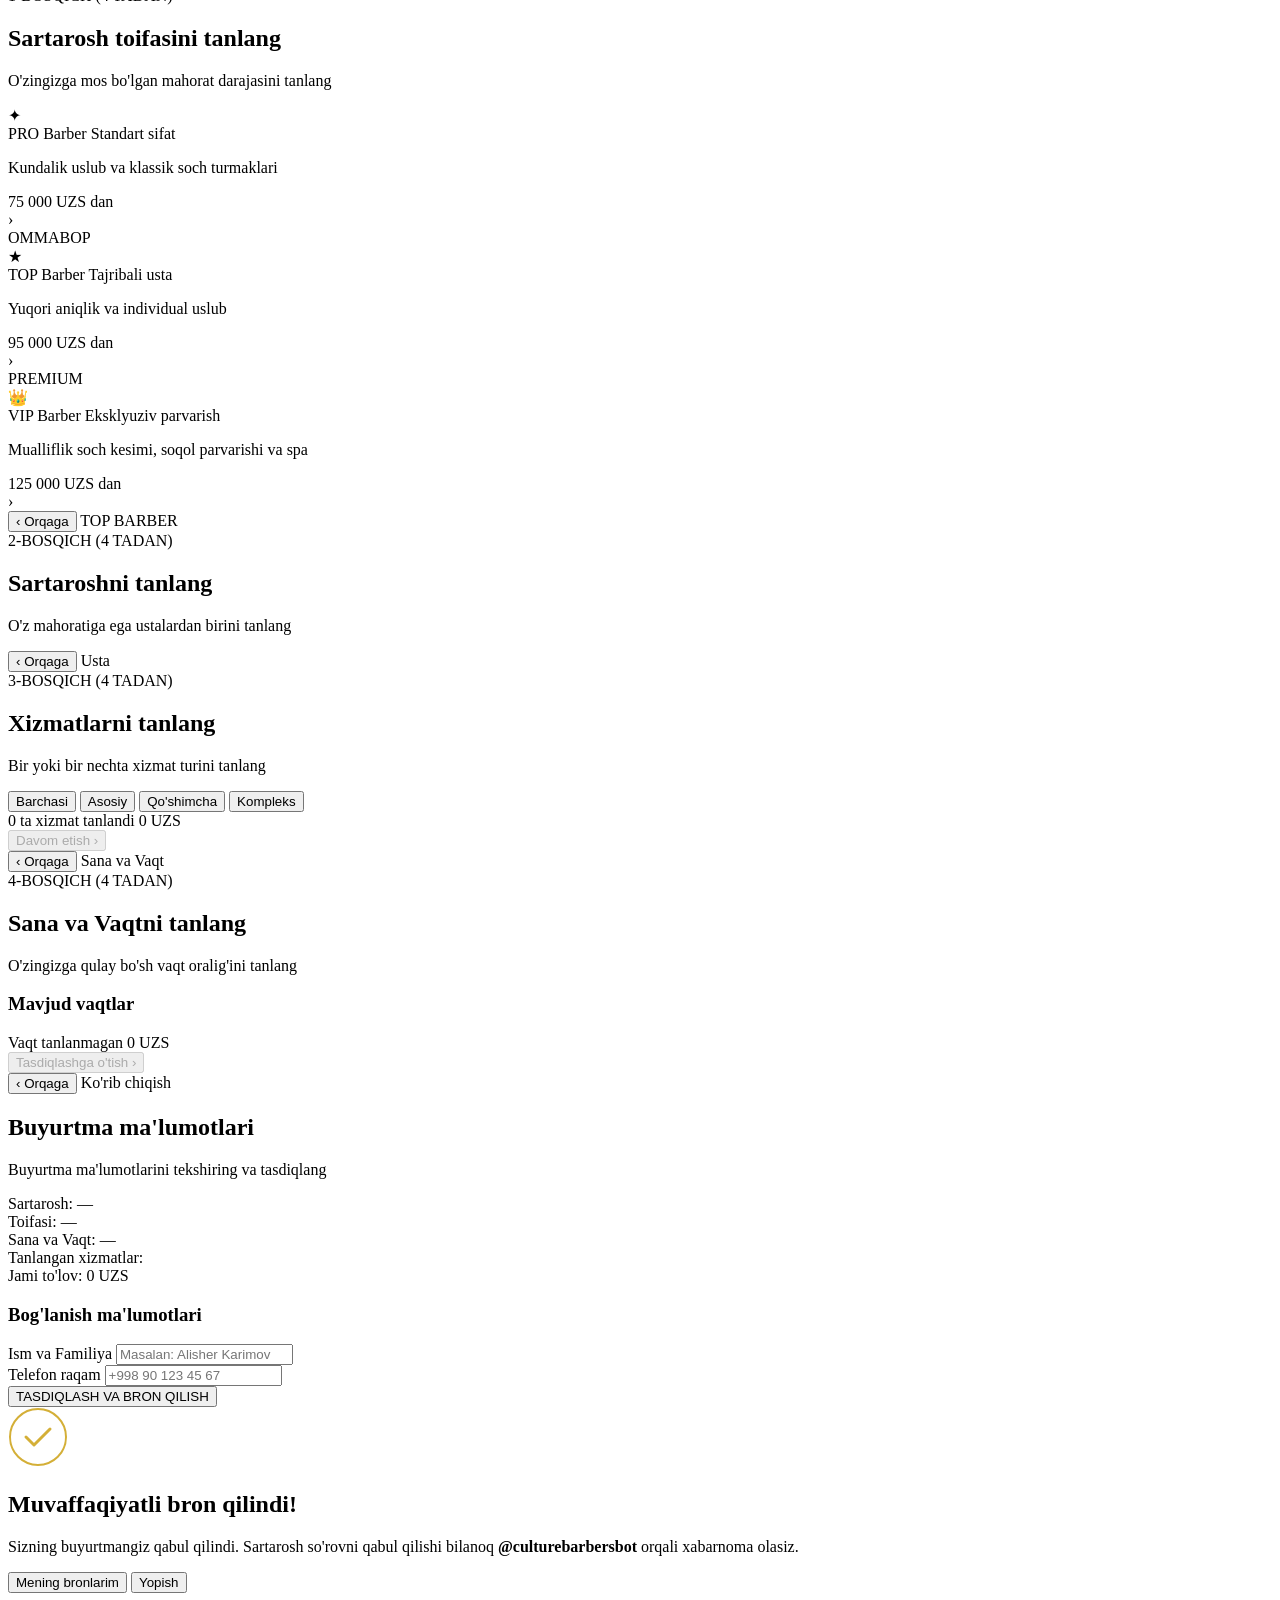
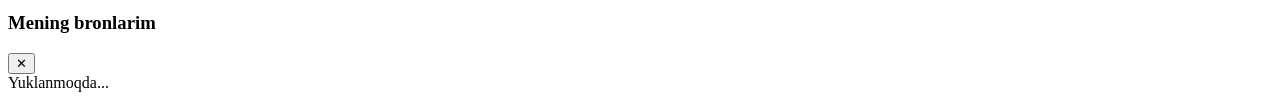
==== commit 15fc4f42: "Add luxury cinematic entrance preloader with curtain reveal and staggered page entrance animations" ====
--- a/web/index.html
+++ b/web/index.html
@@ -14,10 +14,50 @@
   <link href="https://fonts.googleapis.com/css2?family=Cinzel:wght@600;700&family=Onest:wght@400;500;600;700&family=Playfair+Display:ital,wght@0,600;0,700;1,600&family=Plus+Jakarta+Sans:wght@400;500;600;700;800&display=swap" rel="stylesheet">
   
   <!-- Stylesheets -->
-  <link rel="stylesheet" href="/static/css/landing.css?v=2.4">
-  <link rel="stylesheet" href="/static/css/style.css?v=2.4">
+  <link rel="stylesheet" href="/static/css/landing.css?v=2.5">
+  <link rel="stylesheet" href="/static/css/style.css?v=2.5">
 </head>
 <body>
+
+  <!-- ================= LUXURY ENTRANCE PRELOADER ================= -->
+  <div id="preloader" class="preloader" role="dialog" aria-modal="true" aria-label="Culture Barbershop Intro">
+    <div class="preloader-curtain preloader-curtain-top" aria-hidden="true"></div>
+    <div class="preloader-curtain preloader-curtain-bottom" aria-hidden="true"></div>
+    <div class="preloader-glow-ambient" aria-hidden="true"></div>
+    
+    <div class="preloader-content">
+      <div class="preloader-emblem">
+        <div class="preloader-ring-outer" aria-hidden="true"></div>
+        <div class="preloader-ring-inner" aria-hidden="true"></div>
+        <div class="preloader-logo-frame">
+          <img src="/static/images/logo.jpg" alt="Culture Barbershop" class="preloader-logo">
+          <div class="preloader-sheen" aria-hidden="true"></div>
+        </div>
+      </div>
+      
+      <div class="preloader-text-group">
+        <h1 class="preloader-brand">CULTURE</h1>
+        <div class="preloader-divider" aria-hidden="true">
+          <span class="p-line"></span>
+          <span class="p-star">✦</span>
+          <span class="p-line"></span>
+        </div>
+        <p class="preloader-tagline" data-landing-i18n="preloader_tagline">PREMIAL BARBERSHOP &bull; OLMALIQ</p>
+      </div>
+
+      <div class="preloader-track-wrap">
+        <div class="preloader-track" aria-hidden="true">
+          <div class="preloader-bar" id="preloaderBar"></div>
+        </div>
+        <div class="preloader-meta">
+          <span class="preloader-status" id="preloaderStatus" data-landing-i18n="preloader_loading">Tayyorlanmoqda...</span>
+          <span class="preloader-counter" id="preloaderPct">0%</span>
+        </div>
+      </div>
+
+      <button class="preloader-skip" id="preloaderSkip" type="button" data-landing-i18n="preloader_skip">O‘tkazib yuborish &rsaquo;</button>
+    </div>
+  </div>
 
   <!-- BARBER POLE TOP STRIPE -->
   <div class="pole" aria-hidden="true"></div>
@@ -468,7 +508,7 @@
   </div>
 
   <!-- Scripts -->
-  <script src="/static/js/app.js?v=2.4"></script>
-  <script src="/static/js/landing.js?v=2.4"></script>
+  <script src="/static/js/app.js?v=2.5"></script>
+  <script src="/static/js/landing.js?v=2.5"></script>
 </body>
 </html>
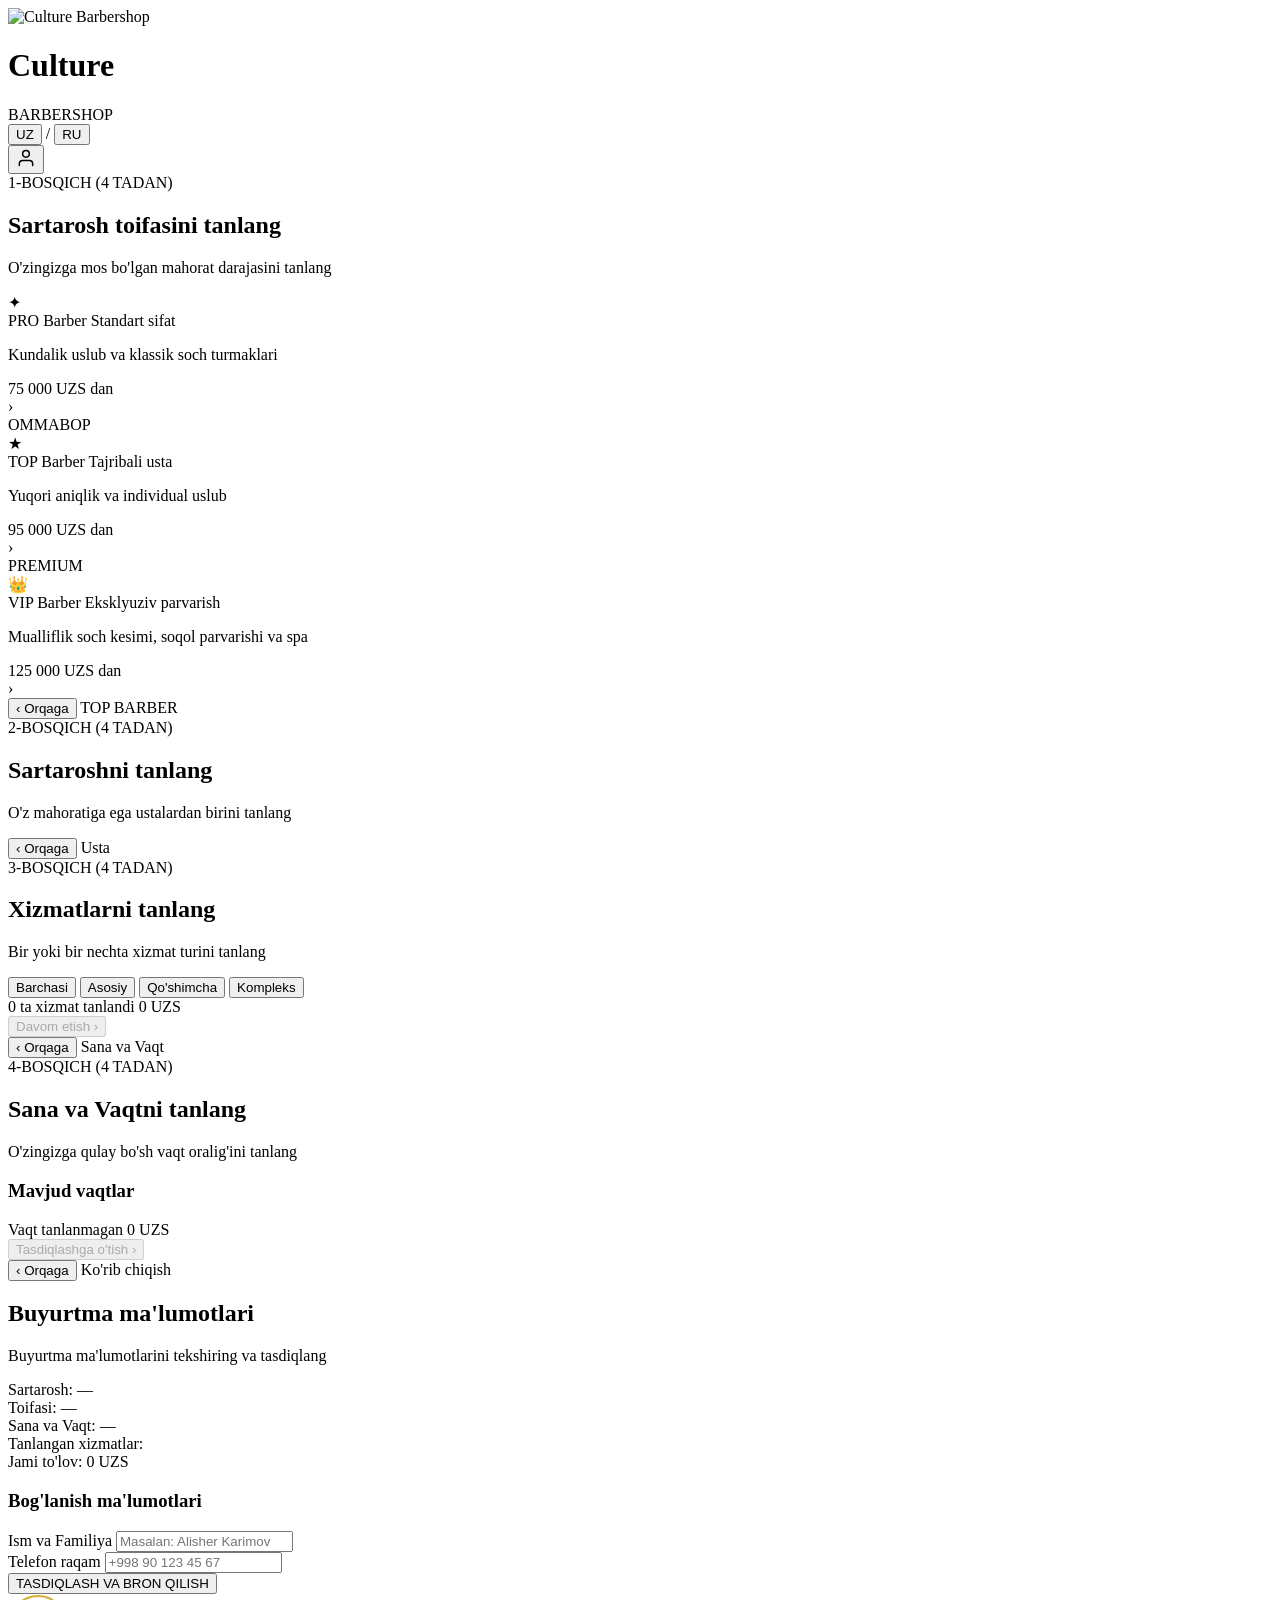
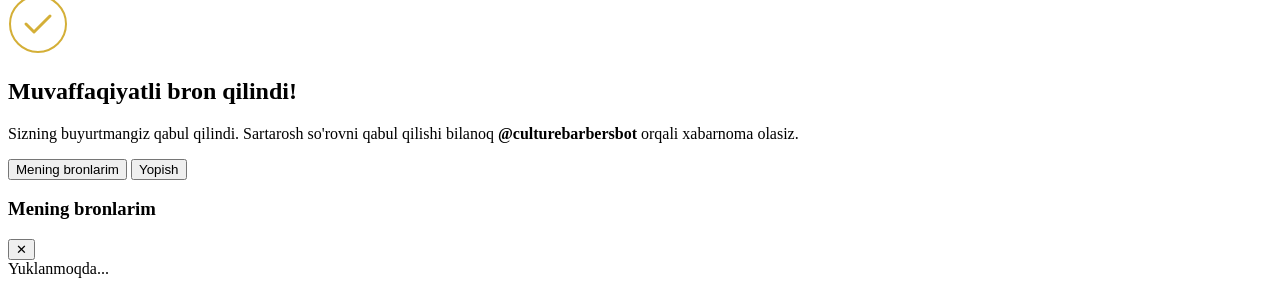
==== commit 6dfc346e: "Separate landing website into standalone website/ folder for Netlify deployment and restore pure Web" ====
--- a/web/index.html
+++ b/web/index.html
@@ -3,512 +3,323 @@
 <head>
   <meta charset="UTF-8">
   <meta name="viewport" content="width=device-width, initial-scale=1.0, maximum-scale=1.0, user-scalable=no, viewport-fit=cover">
-  <title>Culture Barbershop | Olmaliq</title>
+  <title>Culture Barbershop | Luxury Booking</title>
   
   <!-- Telegram Web App SDK -->
   <script src="https://telegram.org/js/telegram-web-app.js"></script>
 
-  <!-- Google Fonts: Cinzel (Display), Onest (Body), Playfair Display, Plus Jakarta Sans -->
+  <!-- Google Fonts: Playfair Display (Luxury Serif) & Plus Jakarta Sans (Modern UI) -->
   <link rel="preconnect" href="https://fonts.googleapis.com">
   <link rel="preconnect" href="https://fonts.gstatic.com" crossorigin>
-  <link href="https://fonts.googleapis.com/css2?family=Cinzel:wght@600;700&family=Onest:wght@400;500;600;700&family=Playfair+Display:ital,wght@0,600;0,700;1,600&family=Plus+Jakarta+Sans:wght@400;500;600;700;800&display=swap" rel="stylesheet">
+  <link href="https://fonts.googleapis.com/css2?family=Playfair+Display:ital,wght@0,500;0,600;0,700;1,600&family=Plus+Jakarta+Sans:wght@400;500;600;700;800&display=swap" rel="stylesheet">
   
-  <!-- Stylesheets -->
-  <link rel="stylesheet" href="/static/css/landing.css?v=2.5">
-  <link rel="stylesheet" href="/static/css/style.css?v=2.5">
+  <!-- Custom Stylesheet with cache-busting -->
+  <link rel="stylesheet" href="/static/css/style.css?v=2.6">
 </head>
 <body>
-
-  <!-- ================= LUXURY ENTRANCE PRELOADER ================= -->
-  <div id="preloader" class="preloader" role="dialog" aria-modal="true" aria-label="Culture Barbershop Intro">
-    <div class="preloader-curtain preloader-curtain-top" aria-hidden="true"></div>
-    <div class="preloader-curtain preloader-curtain-bottom" aria-hidden="true"></div>
-    <div class="preloader-glow-ambient" aria-hidden="true"></div>
+  <div id="app" class="app-container">
     
-    <div class="preloader-content">
-      <div class="preloader-emblem">
-        <div class="preloader-ring-outer" aria-hidden="true"></div>
-        <div class="preloader-ring-inner" aria-hidden="true"></div>
-        <div class="preloader-logo-frame">
-          <img src="/static/images/logo.jpg" alt="Culture Barbershop" class="preloader-logo">
-          <div class="preloader-sheen" aria-hidden="true"></div>
+    <!-- TOP BRAND HEADER -->
+    <header class="app-header">
+      <div class="brand-container" id="brandHomeBtn">
+        <div class="brand-logo">
+          <!-- Official Culture Barbershop Monogram Logo -->
+          <img src="/static/images/logo.jpg" alt="Culture Barbershop" class="brand-logo-img">
+        </div>
+        <div class="brand-text">
+          <h1 class="brand-name">Culture</h1>
+          <span class="brand-tagline">BARBERSHOP</span>
         </div>
       </div>
-      
-      <div class="preloader-text-group">
-        <h1 class="preloader-brand">CULTURE</h1>
-        <div class="preloader-divider" aria-hidden="true">
-          <span class="p-line"></span>
-          <span class="p-star">✦</span>
-          <span class="p-line"></span>
-        </div>
-        <p class="preloader-tagline" data-landing-i18n="preloader_tagline">PREMIAL BARBERSHOP &bull; OLMALIQ</p>
-      </div>
-
-      <div class="preloader-track-wrap">
-        <div class="preloader-track" aria-hidden="true">
-          <div class="preloader-bar" id="preloaderBar"></div>
-        </div>
-        <div class="preloader-meta">
-          <span class="preloader-status" id="preloaderStatus" data-landing-i18n="preloader_loading">Tayyorlanmoqda...</span>
-          <span class="preloader-counter" id="preloaderPct">0%</span>
-        </div>
-      </div>
-
-      <button class="preloader-skip" id="preloaderSkip" type="button" data-landing-i18n="preloader_skip">O‘tkazib yuborish &rsaquo;</button>
-    </div>
-  </div>
-
-  <!-- BARBER POLE TOP STRIPE -->
-  <div class="pole" aria-hidden="true"></div>
-
-  <!-- MAIN LANDING PAGE CONTAINER -->
-  <div class="page">
-    
-    <!-- TOP NAVIGATION BAR -->
-    <header class="bar">
-      <a class="bar-brand" href="#top">
-        <img src="/static/images/logo.jpg" alt="Culture Barbershop" class="bar-logo-img">
-        <span class="bar-name">Culture</span>
-      </a>
-
-      <div class="bar-right">
-        <nav class="bar-links" aria-label="Sahifa bo'limlari">
-          <a href="#narxlar" data-landing-i18n="nav_prices">Narxlar</a>
-          <a href="#yozilish" data-landing-i18n="nav_booking">Yozilish</a>
-          <a class="opt" href="#manzil" data-landing-i18n="nav_location">Manzil</a>
-          <a class="opt" href="https://www.instagram.com/culture.olmaliq" target="_blank" rel="noopener">Instagram</a>
-        </nav>
-
+
+      <div class="header-actions">
         <!-- Language Switcher: UZ / RU -->
-        <div class="lang-toggle-wrap">
-          <button class="lang-toggle-btn active" id="landingLangUz" type="button">UZ</button>
-          <button class="lang-toggle-btn" id="landingLangRu" type="button">RU</button>
-        </div>
-
-        <button class="nav-cta-btn btn-open-booking" type="button" data-landing-i18n="nav_book_btn">Onlayn yozilish</button>
+        <div class="lang-switch-wrap">
+          <button class="lang-btn active" data-lang="uz" id="langBtnUz" type="button">UZ</button>
+          <span class="lang-divider">/</span>
+          <button class="lang-btn" data-lang="ru" id="langBtnRu" type="button">RU</button>
+        </div>
+
+        <!-- Profile / My Bookings Icon -->
+        <button class="profile-btn" id="openBookingsBtn" title="Mening bronlarim" data-i18n-title="profile_title" type="button">
+          <svg viewBox="0 0 24 24" width="20" height="20" fill="none" stroke="currentColor" stroke-width="1.8" stroke-linecap="round" stroke-linejoin="round">
+            <path d="M20 21v-2a4 4 0 0 0-4-4H8a4 4 0 0 0-4 4v2"></path>
+            <circle cx="12" cy="7" r="4"></circle>
+          </svg>
+          <span class="badge-dot" id="bookingsDot" style="display: none;"></span>
+        </button>
       </div>
     </header>
 
-    <!-- MAIN BODY -->
-    <main id="top">
+    <!-- MAIN CONTENT VIEW -->
+    <main class="app-main">
       
-      <!-- ================= HERO & SHAVE-THE-WORDMARK CANVAS ================= -->
-      <section aria-labelledby="hero-title">
-        <h1 id="hero-title" class="sr-only">Culture barbershop, Olmaliq</h1>
-        
-        <div class="stage" id="stage">
-          <canvas class="base" id="cBase" aria-hidden="true"></canvas>
-          <canvas class="top" id="cTop" aria-hidden="true"></canvas>
-          <div class="clipper" id="clipper" aria-hidden="true"></div>
-        </div>
-
-        <p class="lockup" aria-hidden="true">BARBERSHOP</p>
-
-        <div class="hero-foot">
-          <p class="hero-line" data-landing-i18n="hero_line">Professional parvarish. Sizning uslubingiz.</p>
-          <div class="hero-act">
-            <button class="btn btn-open-booking" type="button" data-landing-i18n="hero_book_btn">Onlayn yozilish</button>
-            <button class="linkbtn" id="clearAll" type="button" data-landing-i18n="hero_clear_btn">Hammasini tozalash</button>
-          </div>
-        </div>
-
-        <div class="hero-meta">
-          <span id="hint" data-landing-i18n="hero_hint">Yozuv soqol bilan qoplangan. Chapga va o‘ngga suring.</span>
-          <span id="pct">Tozalandi: 0%</span>
-        </div>
-      </section>
-
-      <!-- ================= ABOUT SECTION ================= -->
-      <section class="sec" aria-labelledby="about-h">
-        <div class="about-grid">
-          <h2 class="h2" id="about-h" data-landing-i18n="about_title">More than a haircut</h2>
-          <p data-landing-i18n="about_desc">Culture Olmaliqdagi zamonaviy va hashamatli barbershop. Barber darajasini o‘zingiz tanlaysiz: PRO, TOP yoki VIP. Xizmatlarni belgilab, qulay vaqtga yoziling va navbatda turmang.</p>
-        </div>
-      </section>
-
-      <!-- ================= PRICE TABLE SECTION (18 SERVICES) ================= -->
-      <section class="sec" id="narxlar" aria-labelledby="menu-h">
-        <h2 class="h2" id="menu-h" data-landing-i18n="prices_title">Narxlar</h2>
-        <p class="tier-note" id="tierNote"></p>
-        
-        <div class="ptable" id="ptable" data-tier="1">
-          <div class="phead">
-            <span data-landing-i18n="prices_table_service">Xizmat</span>
-            <button class="tier" type="button" data-i="0" aria-pressed="false">PRO</button>
-            <button class="tier" type="button" data-i="1" aria-pressed="true">TOP</button>
-            <button class="tier" type="button" data-i="2" aria-pressed="false">VIP</button>
-          </div>
-          <div id="pbody"></div>
-        </div>
-        
-        <p class="note" data-landing-i18n="prices_footnote">Narxlar so‘mda ko‘rsatilgan. Daraja nomini bossangiz, ustun ajralib turadi.</p>
-      </section>
-
-      <!-- ================= BOOKING ROADMAP SECTION ================= -->
-      <section class="sec" id="yozilish" aria-labelledby="book-h">
-        <div class="book">
-          <div>
-            <h2 class="h2" id="book-h" data-landing-i18n="booking_title">Onlayn yozilish</h2>
-            <p class="lede" data-landing-i18n="booking_desc">Yozilish qulay interaktiv ilovada ochiladi. Barbershopning bron tizimi barcha bo‘sh vaqtlarni real vaqt rejimida ko‘rsatadi.</p>
-            <div class="book-act">
-              <button class="btn btn-open-booking" type="button" data-landing-i18n="booking_act_btn">Yozilish</button>
-              <a class="btn quiet" href="https://t.me/culturebarbersbot" target="_blank" rel="noopener" data-landing-i18n="booking_bot_btn">Telegram bot</a>
+      <!-- ================= STEP 1: CHOOSE YOUR LEVEL OF CRAFT ================= -->
+      <section id="stepCategories" class="view-step active">
+        <div class="step-header">
+          <span class="step-eyebrow" data-i18n="step1_eyebrow">1-BOSQICH (4 TADAN)</span>
+          <h2 class="step-title" data-i18n="step1_title">Sartarosh toifasini tanlang</h2>
+          <p class="step-desc" data-i18n="step1_desc">O'zingizga mos bo'lgan mahorat darajasini tanlang</p>
+        </div>
+
+        <div class="tier-list" id="tierListContainer">
+          <!-- PRO Barber Card -->
+          <div class="tier-card" data-category="PRO">
+            <div class="tier-icon"><span>✦</span></div>
+            <div class="tier-info">
+              <div class="tier-top">
+                <span class="tier-name" data-i18n="tier_pro_name">PRO Barber</span>
+                <span class="tier-subtag" data-i18n="tier_pro_sub">Standart sifat</span>
+              </div>
+              <p class="tier-desc" data-i18n="tier_pro_desc">Kundalik uslub va klassik soch turmaklari</p>
+              <div class="tier-bottom">
+                <span class="tier-price" data-i18n="tier_pro_price">75 000 UZS dan</span>
+              </div>
             </div>
-            <p class="book-url">culture-barbershop.onrender.com</p>
-          </div>
-          
-          <ol class="steps">
-            <li data-landing-i18n="step_1">Barber darajasini tanlang: PRO, TOP yoki VIP.</li>
-            <li data-landing-i18n="step_2">Shu darajadagi professional ustalardan birini tanlang.</li>
-            <li data-landing-i18n="step_3">Kerakli xizmatlarni belgilang, jami narx avtomatik hisoblanadi.</li>
-            <li data-landing-i18n="step_4">Sana va qulay vaqtni tanlab, ismingiz va raqamingizni yozing. Usta tasdiqlashi bilan botdan xabar olasiz.</li>
-          </ol>
-        </div>
-      </section>
-
-      <!-- ================= LOCATION & CONTACTS ================= -->
-      <section class="sec" id="manzil" aria-labelledby="visit-h">
-        <h2 class="h2" id="visit-h" data-landing-i18n="location_title">Qayerda va qachon</h2>
-        <div class="visit-grid">
-          <div>
-            <h3 data-landing-i18n="loc_city_title">Shahar</h3>
-            <p data-landing-i18n="loc_city_desc">Olmaliq shahri. Aniq manzil va yo'nalish Instagram sahifamizda.</p>
-          </div>
-          <div>
-            <h3 data-landing-i18n="loc_hours_title">Ish vaqti</h3>
-            <p data-landing-i18n="loc_hours_desc">Har kuni 10:00 dan 22:00 gacha dam olish kunlarisiz.</p>
-          </div>
-          <div>
-            <h3 data-landing-i18n="loc_contact_title">Bog‘lanish</h3>
-            <p><a href="https://www.instagram.com/culture.olmaliq" target="_blank" rel="noopener">@culture.olmaliq</a> yoki <a href="https://t.me/culturebarbersbot" target="_blank" rel="noopener">@culturebarbersbot</a></p>
+            <div class="tier-arrow">›</div>
+          </div>
+
+          <!-- TOP Barber Card (POPULAR) -->
+          <div class="tier-card popular-card" data-category="TOP">
+            <div class="tier-badge" data-i18n="badge_popular">OMMABOP</div>
+            <div class="tier-icon"><span>★</span></div>
+            <div class="tier-info">
+              <div class="tier-top">
+                <span class="tier-name" data-i18n="tier_top_name">TOP Barber</span>
+                <span class="tier-subtag" data-i18n="tier_top_sub">Tajribali usta</span>
+              </div>
+              <p class="tier-desc" data-i18n="tier_top_desc">Yuqori aniqlik va individual uslub</p>
+              <div class="tier-bottom">
+                <span class="tier-price" data-i18n="tier_top_price">95 000 UZS dan</span>
+              </div>
+            </div>
+            <div class="tier-arrow">›</div>
+          </div>
+
+          <!-- VIP Barber Card (SIGNATURE) -->
+          <div class="tier-card" data-category="VIP">
+            <div class="tier-badge signature-badge" data-i18n="badge_signature">PREMIUM</div>
+            <div class="tier-icon"><span>👑</span></div>
+            <div class="tier-info">
+              <div class="tier-top">
+                <span class="tier-name" data-i18n="tier_vip_name">VIP Barber</span>
+                <span class="tier-subtag" data-i18n="tier_vip_sub">Eksklyuziv parvarish</span>
+              </div>
+              <p class="tier-desc" data-i18n="tier_vip_desc">Mualliflik soch kesimi, soqol parvarishi va spa</p>
+              <div class="tier-bottom">
+                <span class="tier-price" data-i18n="tier_vip_price">125 000 UZS dan</span>
+              </div>
+            </div>
+            <div class="tier-arrow">›</div>
+          </div>
+        </div>
+      </section>
+
+      <!-- ================= STEP 2: SELECT BARBER ================= -->
+      <section id="stepBarbers" class="view-step">
+        <div class="step-nav">
+          <button class="back-link-btn" onclick="app.goToStep('stepCategories')" type="button">‹ <span data-i18n="btn_back">Orqaga</span></button>
+          <span class="step-pill" id="selectedTierPill">TOP BARBER</span>
+        </div>
+        <div class="step-header">
+          <span class="step-eyebrow" data-i18n="step2_eyebrow">2-BOSQICH (4 TADAN)</span>
+          <h2 class="step-title" data-i18n="step2_title">Sartaroshni tanlang</h2>
+          <p class="step-desc" data-i18n="step2_desc">O'z mahoratiga ega ustalardan birini tanlang</p>
+        </div>
+
+        <div class="barbers-grid" id="barbersListContainer">
+          <!-- Dynamically populated via API -->
+        </div>
+      </section>
+
+      <!-- ================= STEP 3: SELECT SERVICES ================= -->
+      <section id="stepServices" class="view-step">
+        <div class="step-nav">
+          <button class="back-link-btn" onclick="app.goToStep('stepBarbers')" type="button">‹ <span data-i18n="btn_back">Orqaga</span></button>
+          <span class="step-pill" id="selectedBarberPill">Usta</span>
+        </div>
+        <div class="step-header">
+          <span class="step-eyebrow" data-i18n="step3_eyebrow">3-BOSQICH (4 TADAN)</span>
+          <h2 class="step-title" data-i18n="step3_title">Xizmatlarni tanlang</h2>
+          <p class="step-desc" data-i18n="step3_desc">Bir yoki bir nechta xizmat turini tanlang</p>
+        </div>
+
+        <!-- Service Category Filter Tabs (18 ta xizmatni toifalar bo'yicha saralash) -->
+        <div class="service-filter-bar">
+          <button class="filter-pill active" data-filter="all" id="filterAllBtn" type="button">
+            <span data-i18n="filter_all">Barchasi</span>
+          </button>
+          <button class="filter-pill" data-filter="main" id="filterMainBtn" type="button">
+            <span data-i18n="filter_main">Asosiy</span>
+          </button>
+          <button class="filter-pill" data-filter="extra" id="filterExtraBtn" type="button">
+            <span data-i18n="filter_extra">Qo'shimcha</span>
+          </button>
+          <button class="filter-pill" data-filter="complex" id="filterComplexBtn" type="button">
+            <span data-i18n="filter_complex">Kompleks</span>
+          </button>
+        </div>
+
+        <div class="services-list" id="servicesListContainer">
+          <!-- Dynamically populated via API -->
+        </div>
+
+        <!-- Sticky Footer for Step 3 -->
+        <div class="sticky-action-bar">
+          <div class="bar-summary">
+            <span class="bar-count" id="servicesSelectedCount">0 ta xizmat tanlandi</span>
+            <span class="bar-total" id="servicesSelectedTotal">0 UZS</span>
+          </div>
+          <button class="gold-cta-btn" id="toDateTimeBtn" disabled type="button">
+            <span data-i18n="btn_continue">Davom etish</span> ›
+          </button>
+        </div>
+      </section>
+
+      <!-- ================= STEP 4: SELECT DATE & TIME ================= -->
+      <section id="stepDateTime" class="view-step">
+        <div class="step-nav">
+          <button class="back-link-btn" onclick="app.goToStep('stepServices')" type="button">‹ <span data-i18n="btn_back">Orqaga</span></button>
+          <span class="step-pill" data-i18n="pill_datetime">Sana va Vaqt</span>
+        </div>
+        <div class="step-header">
+          <span class="step-eyebrow" data-i18n="step4_eyebrow">4-BOSQICH (4 TADAN)</span>
+          <h2 class="step-title" data-i18n="step4_title">Sana va Vaqtni tanlang</h2>
+          <p class="step-desc" data-i18n="step4_desc">O'zingizga qulay bo'sh vaqt oralig'ini tanlang</p>
+        </div>
+
+        <!-- Date Carousel -->
+        <div class="date-carousel-wrapper">
+          <div class="date-carousel" id="dateCarousel">
+            <!-- Dynamically populated 7-10 days -->
+          </div>
+        </div>
+
+        <!-- Time Slots Grid -->
+        <div class="slots-container">
+          <h3 class="section-subtitle" data-i18n="available_slots">Mavjud vaqtlar</h3>
+          <div class="slots-grid" id="slotsGrid">
+            <!-- Dynamically populated -->
+          </div>
+        </div>
+
+        <!-- Sticky Footer for Step 4 -->
+        <div class="sticky-action-bar">
+          <div class="bar-summary">
+            <span class="bar-count" id="dateTimeSelectedInfo">Vaqt tanlanmagan</span>
+            <span class="bar-total" id="dateTimeTotal">0 UZS</span>
+          </div>
+          <button class="gold-cta-btn" id="toConfirmBtn" disabled type="button">
+            <span data-i18n="btn_to_confirm">Tasdiqlashga o'tish</span> ›
+          </button>
+        </div>
+      </section>
+
+      <!-- ================= STEP 5: REVIEW & CONTACT CONFIRMATION ================= -->
+      <section id="stepConfirm" class="view-step">
+        <div class="step-nav">
+          <button class="back-link-btn" onclick="app.goToStep('stepDateTime')" type="button">‹ <span data-i18n="btn_back">Orqaga</span></button>
+          <span class="step-pill" data-i18n="pill_review">Ko'rib chiqish</span>
+        </div>
+        <div class="step-header">
+          <h2 class="step-title" data-i18n="step5_title">Buyurtma ma'lumotlari</h2>
+          <p class="step-desc" data-i18n="step5_desc">Buyurtma ma'lumotlarini tekshiring va tasdiqlang</p>
+        </div>
+
+        <!-- Summary Card -->
+        <div class="summary-card">
+          <div class="summary-row">
+            <span class="summary-label" data-i18n="label_barber">Sartarosh:</span>
+            <span class="summary-value highlight-gold" id="sumBarberName">—</span>
+          </div>
+          <div class="summary-row">
+            <span class="summary-label" data-i18n="label_category">Toifasi:</span>
+            <span class="summary-value" id="sumBarberCategory">—</span>
+          </div>
+          <div class="summary-row">
+            <span class="summary-label" data-i18n="label_datetime">Sana va Vaqt:</span>
+            <span class="summary-value highlight-white" id="sumDateTime">—</span>
+          </div>
+          <div class="summary-divider"></div>
+          <div class="summary-row">
+            <span class="summary-label" data-i18n="label_services">Tanlangan xizmatlar:</span>
+            <div class="summary-services-list" id="sumServicesList"></div>
+          </div>
+          <div class="summary-divider"></div>
+          <div class="summary-row total-row">
+            <span class="summary-label" data-i18n="label_total">Jami to'lov:</span>
+            <span class="summary-total-price" id="sumTotalPrice">0 UZS</span>
+          </div>
+        </div>
+
+        <!-- Contact Inputs -->
+        <div class="contact-box">
+          <h3 class="section-subtitle" data-i18n="contact_info_title">Bog'lanish ma'lumotlari</h3>
+          <div class="input-group">
+            <label for="clientNameInput" data-i18n="input_name_label">Ism va Familiya</label>
+            <input type="text" id="clientNameInput" placeholder="Masalan: Alisher Karimov" data-i18n-placeholder="input_name_placeholder" required>
+          </div>
+          <div class="input-group">
+            <label for="clientPhoneInput" data-i18n="input_phone_label">Telefon raqam</label>
+            <input type="tel" id="clientPhoneInput" placeholder="+998 90 123 45 67" data-i18n-placeholder="input_phone_placeholder" required>
+          </div>
+        </div>
+
+        <button class="gold-cta-btn large-cta" id="confirmBookingBtn" type="button">
+          <span data-i18n="btn_submit_booking">TASDIQLASH VA BRON QILISH</span>
+        </button>
+      </section>
+
+      <!-- ================= STEP 6: SUCCESS SCREEN ================= -->
+      <section id="stepSuccess" class="view-step">
+        <div class="success-card">
+          <div class="success-icon-wrap">
+            <svg viewBox="0 0 60 60" width="60" height="60" fill="none">
+              <circle cx="30" cy="30" r="28" stroke="#D4AF37" stroke-width="2"/>
+              <path d="M18 30L26 38L42 22" stroke="#D4AF37" stroke-width="3" stroke-linecap="round" stroke-linejoin="round"/>
+            </svg>
+          </div>
+          <h2 class="success-title" data-i18n="success_title">Muvaffaqiyatli bron qilindi!</h2>
+          <p class="success-desc" data-i18n="success_desc">
+            Sizning buyurtmangiz qabul qilindi. Sartarosh so'rovni qabul qilishi bilanoq <b>@culturebarbersbot</b> orqali xabarnoma olasiz.
+          </p>
+
+          <div class="booking-receipt" id="successReceipt">
+            <!-- Details rendered here -->
+          </div>
+
+          <div class="success-actions">
+            <button class="gold-cta-btn" id="successMyBookingsBtn" type="button">
+              <span data-i18n="btn_my_bookings">Mening bronlarim</span>
+            </button>
+            <button class="ghost-btn" id="successCloseBtn" type="button">
+              <span data-i18n="btn_close">Yopish</span>
+            </button>
           </div>
         </div>
       </section>
 
     </main>
 
-    <!-- FOOTER -->
-    <footer class="foot">
-      <span data-landing-i18n="footer_text">Culture barbershop, Olmaliq</span>
-      <a href="https://www.instagram.com/culture.olmaliq" target="_blank" rel="noopener">@culture.olmaliq</a>
-    </footer>
-
-  </div>
-
-  <!-- ================= INTERACTIVE BOOKING MODAL (FULL WEB APP ENGINE) ================= -->
-  <div id="bookingModal" class="booking-modal-backdrop" aria-hidden="true">
-    <div class="booking-modal-panel">
-      
-      <!-- Close Button -->
-      <button class="booking-modal-close-btn" id="closeBookingModalBtn" type="button" aria-label="Yopish">✕</button>
-
-      <!-- WEB APP BOOKING CONTAINER -->
-      <div id="app" class="app-container modal-app">
-        
-        <!-- MODAL HEADER -->
-        <header class="app-header">
-          <div class="brand-container" id="brandHomeBtn">
-            <div class="brand-logo">
-              <img src="/static/images/logo.jpg" alt="Culture Barbershop" class="brand-logo-img">
-            </div>
-            <div class="brand-text">
-              <h1 class="brand-name">Culture</h1>
-              <span class="brand-tagline">BARBERSHOP</span>
-            </div>
-          </div>
-
-          <div class="header-actions">
-            <!-- Language Switcher inside modal: UZ / RU -->
-            <div class="lang-switch-wrap">
-              <button class="lang-btn active" data-lang="uz" id="langBtnUz" type="button">UZ</button>
-              <span class="lang-divider">/</span>
-              <button class="lang-btn" data-lang="ru" id="langBtnRu" type="button">RU</button>
-            </div>
-
-            <!-- Profile / My Bookings Icon -->
-            <button class="profile-btn" id="openBookingsBtn" title="Mening bronlarim" data-i18n-title="profile_title" type="button">
-              <svg viewBox="0 0 24 24" width="20" height="20" fill="none" stroke="currentColor" stroke-width="1.8" stroke-linecap="round" stroke-linejoin="round">
-                <path d="M20 21v-2a4 4 0 0 0-4-4H8a4 4 0 0 0-4 4v2"></path>
-                <circle cx="12" cy="7" r="4"></circle>
-              </svg>
-              <span class="badge-dot" id="bookingsDot" style="display: none;"></span>
-            </button>
-          </div>
-        </header>
-
-        <!-- BOOKING MAIN VIEWS -->
-        <main class="app-main">
-          
-          <!-- ================= STEP 1: CATEGORY SELECTION ================= -->
-          <section id="stepCategories" class="view-step active">
-            <div class="step-header">
-              <span class="step-eyebrow" data-i18n="step1_eyebrow">1-BOSQICH (4 TADAN)</span>
-              <h2 class="step-title" data-i18n="step1_title">Sartarosh toifasini tanlang</h2>
-              <p class="step-desc" data-i18n="step1_desc">O'zingizga mos bo'lgan mahorat darajasini tanlang</p>
-            </div>
-
-            <div class="tier-list" id="tierListContainer">
-              <!-- PRO Barber Card -->
-              <div class="tier-card" data-category="PRO">
-                <div class="tier-icon"><span>✦</span></div>
-                <div class="tier-info">
-                  <div class="tier-top">
-                    <span class="tier-name" data-i18n="tier_pro_name">PRO Barber</span>
-                    <span class="tier-subtag" data-i18n="tier_pro_sub">Standart sifat</span>
-                  </div>
-                  <p class="tier-desc" data-i18n="tier_pro_desc">Kundalik uslub va klassik soch turmaklari</p>
-                  <div class="tier-bottom">
-                    <span class="tier-price" data-i18n="tier_pro_price">75 000 UZS dan</span>
-                  </div>
-                </div>
-                <div class="tier-arrow">›</div>
-              </div>
-
-              <!-- TOP Barber Card (POPULAR) -->
-              <div class="tier-card popular-card" data-category="TOP">
-                <div class="tier-badge" data-i18n="badge_popular">OMMABOP</div>
-                <div class="tier-icon"><span>★</span></div>
-                <div class="tier-info">
-                  <div class="tier-top">
-                    <span class="tier-name" data-i18n="tier_top_name">TOP Barber</span>
-                    <span class="tier-subtag" data-i18n="tier_top_sub">Tajribali usta</span>
-                  </div>
-                  <p class="tier-desc" data-i18n="tier_top_desc">Yuqori aniqlik va individual uslub</p>
-                  <div class="tier-bottom">
-                    <span class="tier-price" data-i18n="tier_top_price">95 000 UZS dan</span>
-                  </div>
-                </div>
-                <div class="tier-arrow">›</div>
-              </div>
-
-              <!-- VIP Barber Card (SIGNATURE) -->
-              <div class="tier-card" data-category="VIP">
-                <div class="tier-badge signature-badge" data-i18n="badge_signature">PREMIUM</div>
-                <div class="tier-icon"><span>👑</span></div>
-                <div class="tier-info">
-                  <div class="tier-top">
-                    <span class="tier-name" data-i18n="tier_vip_name">VIP Barber</span>
-                    <span class="tier-subtag" data-i18n="tier_vip_sub">Eksklyuziv parvarish</span>
-                  </div>
-                  <p class="tier-desc" data-i18n="tier_vip_desc">Mualliflik soch kesimi, soqol parvarishi va spa</p>
-                  <div class="tier-bottom">
-                    <span class="tier-price" data-i18n="tier_vip_price">125 000 UZS dan</span>
-                  </div>
-                </div>
-                <div class="tier-arrow">›</div>
-              </div>
-            </div>
-          </section>
-
-          <!-- ================= STEP 2: SELECT BARBER ================= -->
-          <section id="stepBarbers" class="view-step">
-            <div class="step-nav">
-              <button class="back-link-btn" onclick="app.goToStep('stepCategories')" type="button">‹ <span data-i18n="btn_back">Orqaga</span></button>
-              <span class="step-pill" id="selectedTierPill">TOP BARBER</span>
-            </div>
-            <div class="step-header">
-              <span class="step-eyebrow" data-i18n="step2_eyebrow">2-BOSQICH (4 TADAN)</span>
-              <h2 class="step-title" data-i18n="step2_title">Sartaroshni tanlang</h2>
-              <p class="step-desc" data-i18n="step2_desc">O'z mahoratiga ega ustalardan birini tanlang</p>
-            </div>
-
-            <div class="barbers-grid" id="barbersListContainer">
-              <!-- Dynamically populated via API -->
-            </div>
-          </section>
-
-          <!-- ================= STEP 3: SELECT SERVICES ================= -->
-          <section id="stepServices" class="view-step">
-            <div class="step-nav">
-              <button class="back-link-btn" onclick="app.goToStep('stepBarbers')" type="button">‹ <span data-i18n="btn_back">Orqaga</span></button>
-              <span class="step-pill" id="selectedBarberPill">Usta</span>
-            </div>
-            <div class="step-header">
-              <span class="step-eyebrow" data-i18n="step3_eyebrow">3-BOSQICH (4 TADAN)</span>
-              <h2 class="step-title" data-i18n="step3_title">Xizmatlarni tanlang</h2>
-              <p class="step-desc" data-i18n="step3_desc">Bir yoki bir nechta xizmat turini tanlang</p>
-            </div>
-
-            <!-- Service Category Filter Tabs -->
-            <div class="service-filter-bar">
-              <button class="filter-pill active" data-filter="all" id="filterAllBtn" type="button">
-                <span data-i18n="filter_all">Barchasi</span>
-              </button>
-              <button class="filter-pill" data-filter="main" id="filterMainBtn" type="button">
-                <span data-i18n="filter_main">Asosiy</span>
-              </button>
-              <button class="filter-pill" data-filter="extra" id="filterExtraBtn" type="button">
-                <span data-i18n="filter_extra">Qo'shimcha</span>
-              </button>
-              <button class="filter-pill" data-filter="complex" id="filterComplexBtn" type="button">
-                <span data-i18n="filter_complex">Kompleks</span>
-              </button>
-            </div>
-
-            <div class="services-list" id="servicesListContainer">
-              <!-- Dynamically populated via API -->
-            </div>
-
-            <!-- Sticky Footer for Step 3 -->
-            <div class="sticky-action-bar">
-              <div class="bar-summary">
-                <span class="bar-count" id="servicesSelectedCount">0 ta xizmat tanlandi</span>
-                <span class="bar-total" id="servicesSelectedTotal">0 UZS</span>
-              </div>
-              <button class="gold-cta-btn" id="toDateTimeBtn" disabled type="button">
-                <span data-i18n="btn_continue">Davom etish</span> ›
-              </button>
-            </div>
-          </section>
-
-          <!-- ================= STEP 4: SELECT DATE & TIME ================= -->
-          <section id="stepDateTime" class="view-step">
-            <div class="step-nav">
-              <button class="back-link-btn" onclick="app.goToStep('stepServices')" type="button">‹ <span data-i18n="btn_back">Orqaga</span></button>
-              <span class="step-pill" data-i18n="pill_datetime">Sana va Vaqt</span>
-            </div>
-            <div class="step-header">
-              <span class="step-eyebrow" data-i18n="step4_eyebrow">4-BOSQICH (4 TADAN)</span>
-              <h2 class="step-title" data-i18n="step4_title">Sana va Vaqtni tanlang</h2>
-              <p class="step-desc" data-i18n="step4_desc">O'zingizga qulay bo'sh vaqt oralig'ini tanlang</p>
-            </div>
-
-            <!-- Date Carousel -->
-            <div class="date-carousel-wrapper">
-              <div class="date-carousel" id="dateCarousel">
-                <!-- Dynamically populated 7-10 days -->
-              </div>
-            </div>
-
-            <!-- Time Slots Grid (4 Columns) -->
-            <div class="slots-container">
-              <h3 class="section-subtitle" data-i18n="available_slots">Mavjud vaqtlar</h3>
-              <div class="slots-grid" id="slotsGrid">
-                <!-- Dynamically populated -->
-              </div>
-            </div>
-
-            <!-- Sticky Footer for Step 4 -->
-            <div class="sticky-action-bar">
-              <div class="bar-summary">
-                <span class="bar-count" id="dateTimeSelectedInfo">Vaqt tanlanmagan</span>
-                <span class="bar-total" id="dateTimeTotal">0 UZS</span>
-              </div>
-              <button class="gold-cta-btn" id="toConfirmBtn" disabled type="button">
-                <span data-i18n="btn_to_confirm">Tasdiqlashga o'tish</span> ›
-              </button>
-            </div>
-          </section>
-
-          <!-- ================= STEP 5: REVIEW & CONTACT CONFIRMATION ================= -->
-          <section id="stepConfirm" class="view-step">
-            <div class="step-nav">
-              <button class="back-link-btn" onclick="app.goToStep('stepDateTime')" type="button">‹ <span data-i18n="btn_back">Orqaga</span></button>
-              <span class="step-pill" data-i18n="pill_review">Ko'rib chiqish</span>
-            </div>
-            <div class="step-header">
-              <h2 class="step-title" data-i18n="step5_title">Buyurtma ma'lumotlari</h2>
-              <p class="step-desc" data-i18n="step5_desc">Buyurtma ma'lumotlarini tekshiring va tasdiqlang</p>
-            </div>
-
-            <!-- Summary Card -->
-            <div class="summary-card">
-              <div class="summary-row">
-                <span class="summary-label" data-i18n="label_barber">Sartarosh:</span>
-                <span class="summary-value highlight-gold" id="sumBarberName">—</span>
-              </div>
-              <div class="summary-row">
-                <span class="summary-label" data-i18n="label_category">Toifasi:</span>
-                <span class="summary-value" id="sumBarberCategory">—</span>
-              </div>
-              <div class="summary-row">
-                <span class="summary-label" data-i18n="label_datetime">Sana va Vaqt:</span>
-                <span class="summary-value highlight-white" id="sumDateTime">—</span>
-              </div>
-              <div class="summary-divider"></div>
-              <div class="summary-row">
-                <span class="summary-label" data-i18n="label_services">Tanlangan xizmatlar:</span>
-                <div class="summary-services-list" id="sumServicesList"></div>
-              </div>
-              <div class="summary-divider"></div>
-              <div class="summary-row total-row">
-                <span class="summary-label" data-i18n="label_total">Jami to'lov:</span>
-                <span class="summary-total-price" id="sumTotalPrice">0 UZS</span>
-              </div>
-            </div>
-
-            <!-- Contact Inputs -->
-            <div class="contact-box">
-              <h3 class="section-subtitle" data-i18n="contact_info_title">Bog'lanish ma'lumotlari</h3>
-              <div class="input-group">
-                <label for="clientNameInput" data-i18n="input_name_label">Ism va Familiya</label>
-                <input type="text" id="clientNameInput" placeholder="Masalan: Alisher Karimov" data-i18n-placeholder="input_name_placeholder" required>
-              </div>
-              <div class="input-group">
-                <label for="clientPhoneInput" data-i18n="input_phone_label">Telefon raqam</label>
-                <input type="tel" id="clientPhoneInput" placeholder="+998 90 123 45 67" data-i18n-placeholder="input_phone_placeholder" required>
-              </div>
-            </div>
-
-            <button class="gold-cta-btn large-cta" id="confirmBookingBtn" type="button">
-              <span data-i18n="btn_submit_booking">TASDIQLASH VA BRON QILISH</span>
-            </button>
-          </section>
-
-          <!-- ================= STEP 6: SUCCESS SCREEN ================= -->
-          <section id="stepSuccess" class="view-step">
-            <div class="success-card">
-              <div class="success-icon-wrap">
-                <svg viewBox="0 0 60 60" width="60" height="60" fill="none">
-                  <circle cx="30" cy="30" r="28" stroke="#D4AF37" stroke-width="2"/>
-                  <path d="M18 30L26 38L42 22" stroke="#D4AF37" stroke-width="3" stroke-linecap="round" stroke-linejoin="round"/>
-                </svg>
-              </div>
-              <h2 class="success-title" data-i18n="success_title">Muvaffaqiyatli bron qilindi!</h2>
-              <p class="success-desc" data-i18n="success_desc">
-                Sizning buyurtmangiz qabul qilindi. Sartarosh so'rovni qabul qilishi bilanoq <b>@culturebarbersbot</b> orqali xabarnoma olasiz.
-              </p>
-
-              <div class="booking-receipt" id="successReceipt">
-                <!-- Details rendered here -->
-              </div>
-
-              <div class="success-actions">
-                <button class="gold-cta-btn" id="successMyBookingsBtn" type="button">
-                  <span data-i18n="btn_my_bookings">Mening bronlarim</span>
-                </button>
-                <button class="ghost-btn" id="successCloseBtn" type="button" onclick="closeBooking()">
-                  <span data-i18n="btn_close">Yopish</span>
-                </button>
-              </div>
-            </div>
-          </section>
-
-        </main>
-
-        <!-- ================= MY BOOKINGS MODAL / DRAWER ================= -->
-        <div class="drawer-backdrop" id="bookingsDrawer">
-          <div class="drawer-panel">
-            <div class="drawer-header">
-              <h3 class="drawer-title" data-i18n="my_bookings_title">Mening bronlarim</h3>
-              <button class="drawer-close-btn" id="closeBookingsBtn" type="button">✕</button>
-            </div>
-            <div class="drawer-body" id="myBookingsList">
-              <div class="drawer-empty" data-i18n="loading">Yuklanmoqda...</div>
-            </div>
-          </div>
-        </div>
-
-        <!-- Notification Toast -->
-        <div class="toast-message" id="toastMessage"></div>
-
+    <!-- ================= MY BOOKINGS MODAL / DRAWER ================= -->
+    <div class="drawer-backdrop" id="bookingsDrawer">
+      <div class="drawer-panel">
+        <div class="drawer-header">
+          <h3 class="drawer-title" data-i18n="my_bookings_title">Mening bronlarim</h3>
+          <button class="drawer-close-btn" id="closeBookingsBtn" type="button">✕</button>
+        </div>
+        <div class="drawer-body" id="myBookingsList">
+          <div class="drawer-empty" data-i18n="loading">Yuklanmoqda...</div>
+        </div>
       </div>
     </div>
+
+    <!-- Notification Toast -->
+    <div class="toast-message" id="toastMessage"></div>
+
   </div>
 
-  <!-- Scripts -->
-  <script src="/static/js/app.js?v=2.5"></script>
-  <script src="/static/js/landing.js?v=2.5"></script>
+  <!-- Custom Application Script with cache-busting -->
+  <script src="/static/js/app.js?v=2.6"></script>
 </body>
 </html>
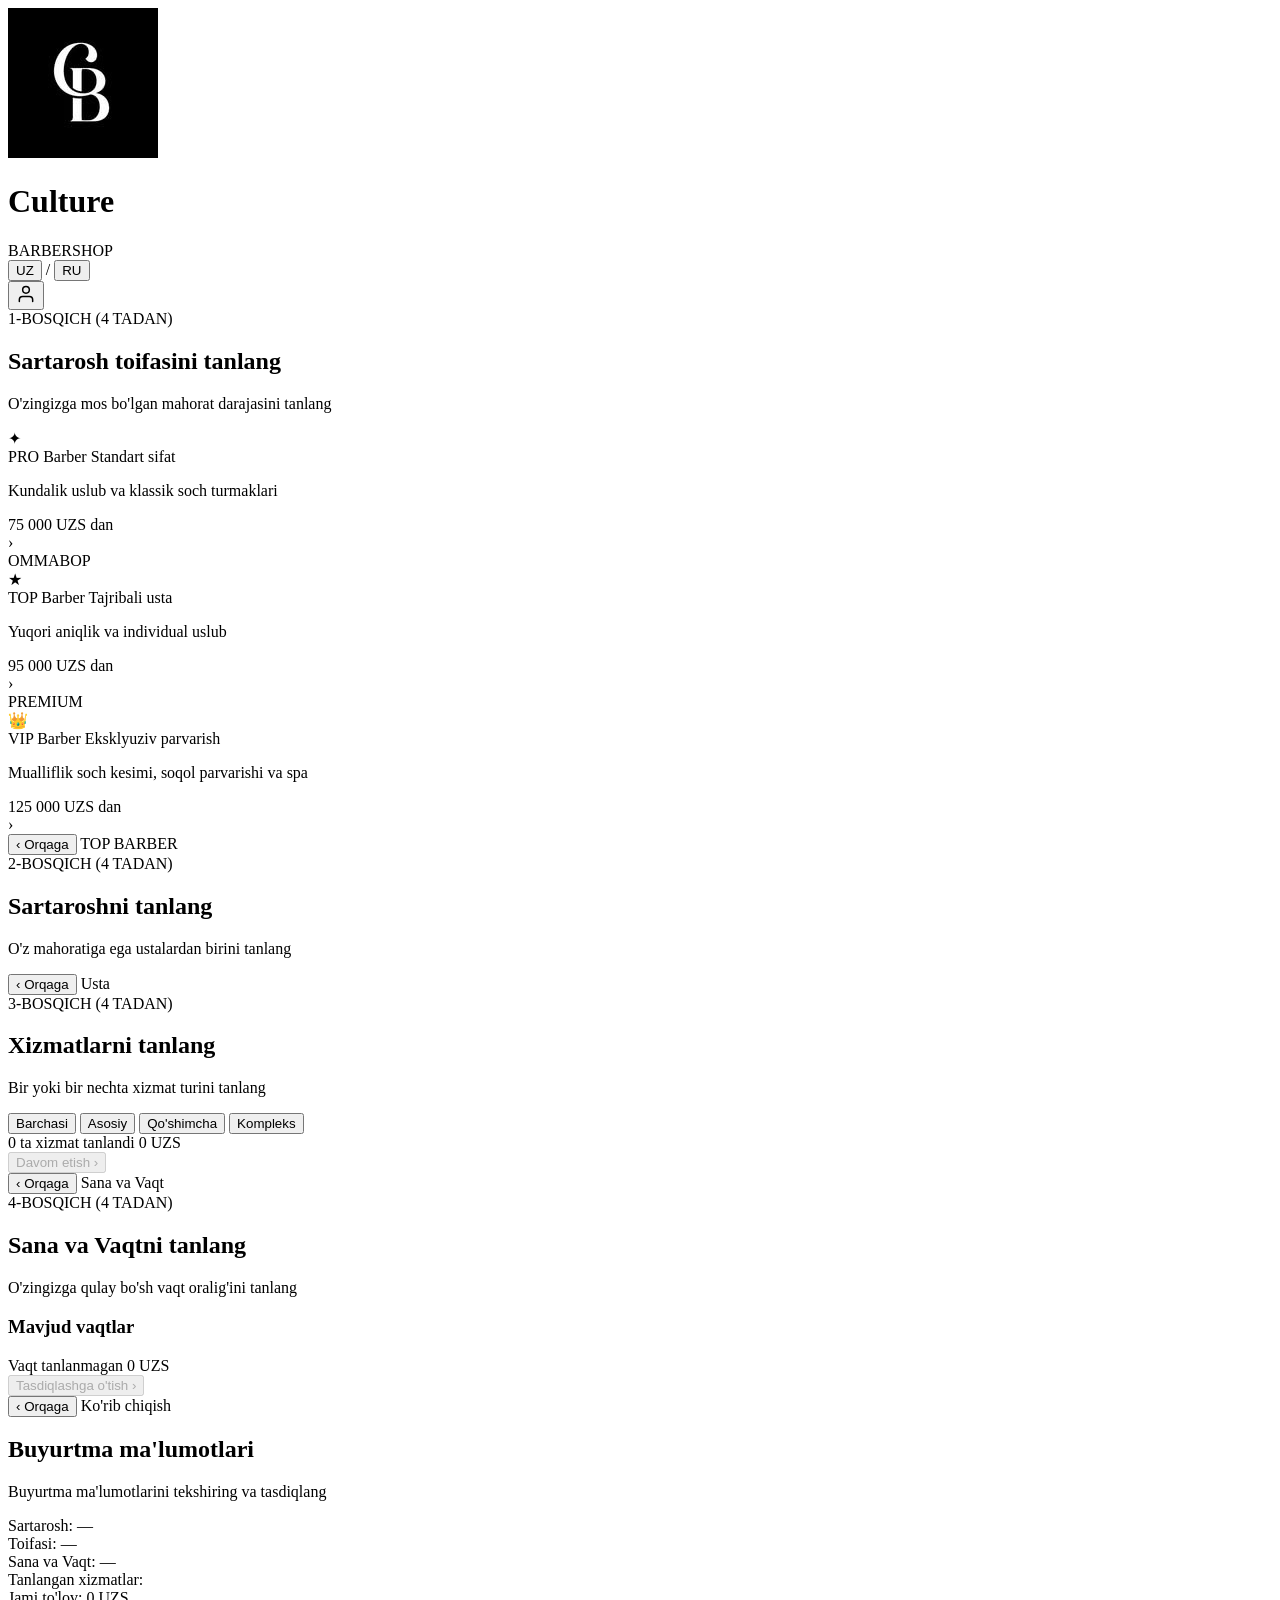
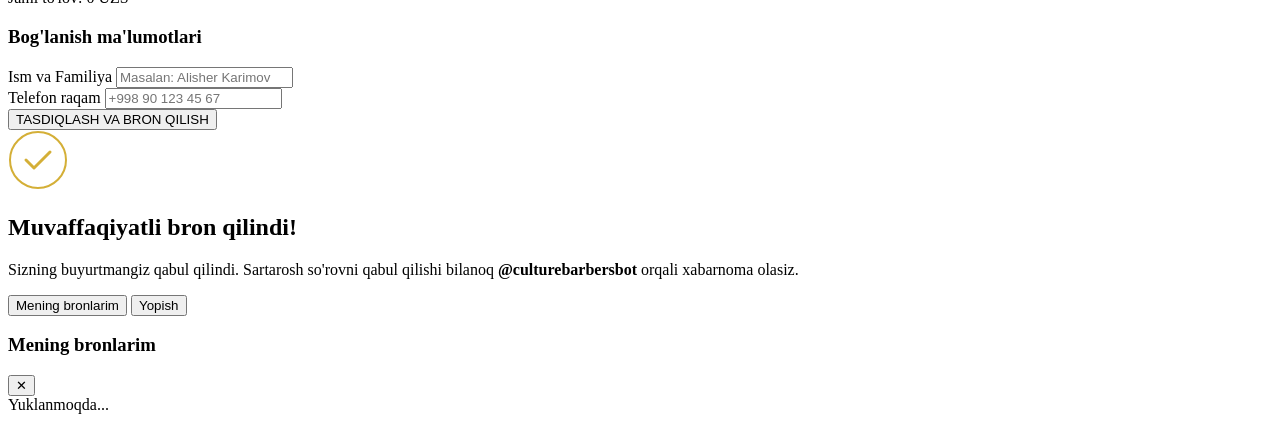
==== commit 596f3d8d: "fix(website): resolve logo visibility issues with embedded base64 data URI, favicon, CSS opacity enf" ====
--- a/web/index.html
+++ b/web/index.html
@@ -24,7 +24,7 @@
       <div class="brand-container" id="brandHomeBtn">
         <div class="brand-logo">
           <!-- Official Culture Barbershop Monogram Logo -->
-          <img src="/static/images/logo.jpg" alt="Culture Barbershop" class="brand-logo-img">
+          <img src="[data-uri]" alt="Culture Barbershop" class="brand-logo-img" onerror="this.src='/static/images/logo.jpg'">
         </div>
         <div class="brand-text">
           <h1 class="brand-name">Culture</h1>
